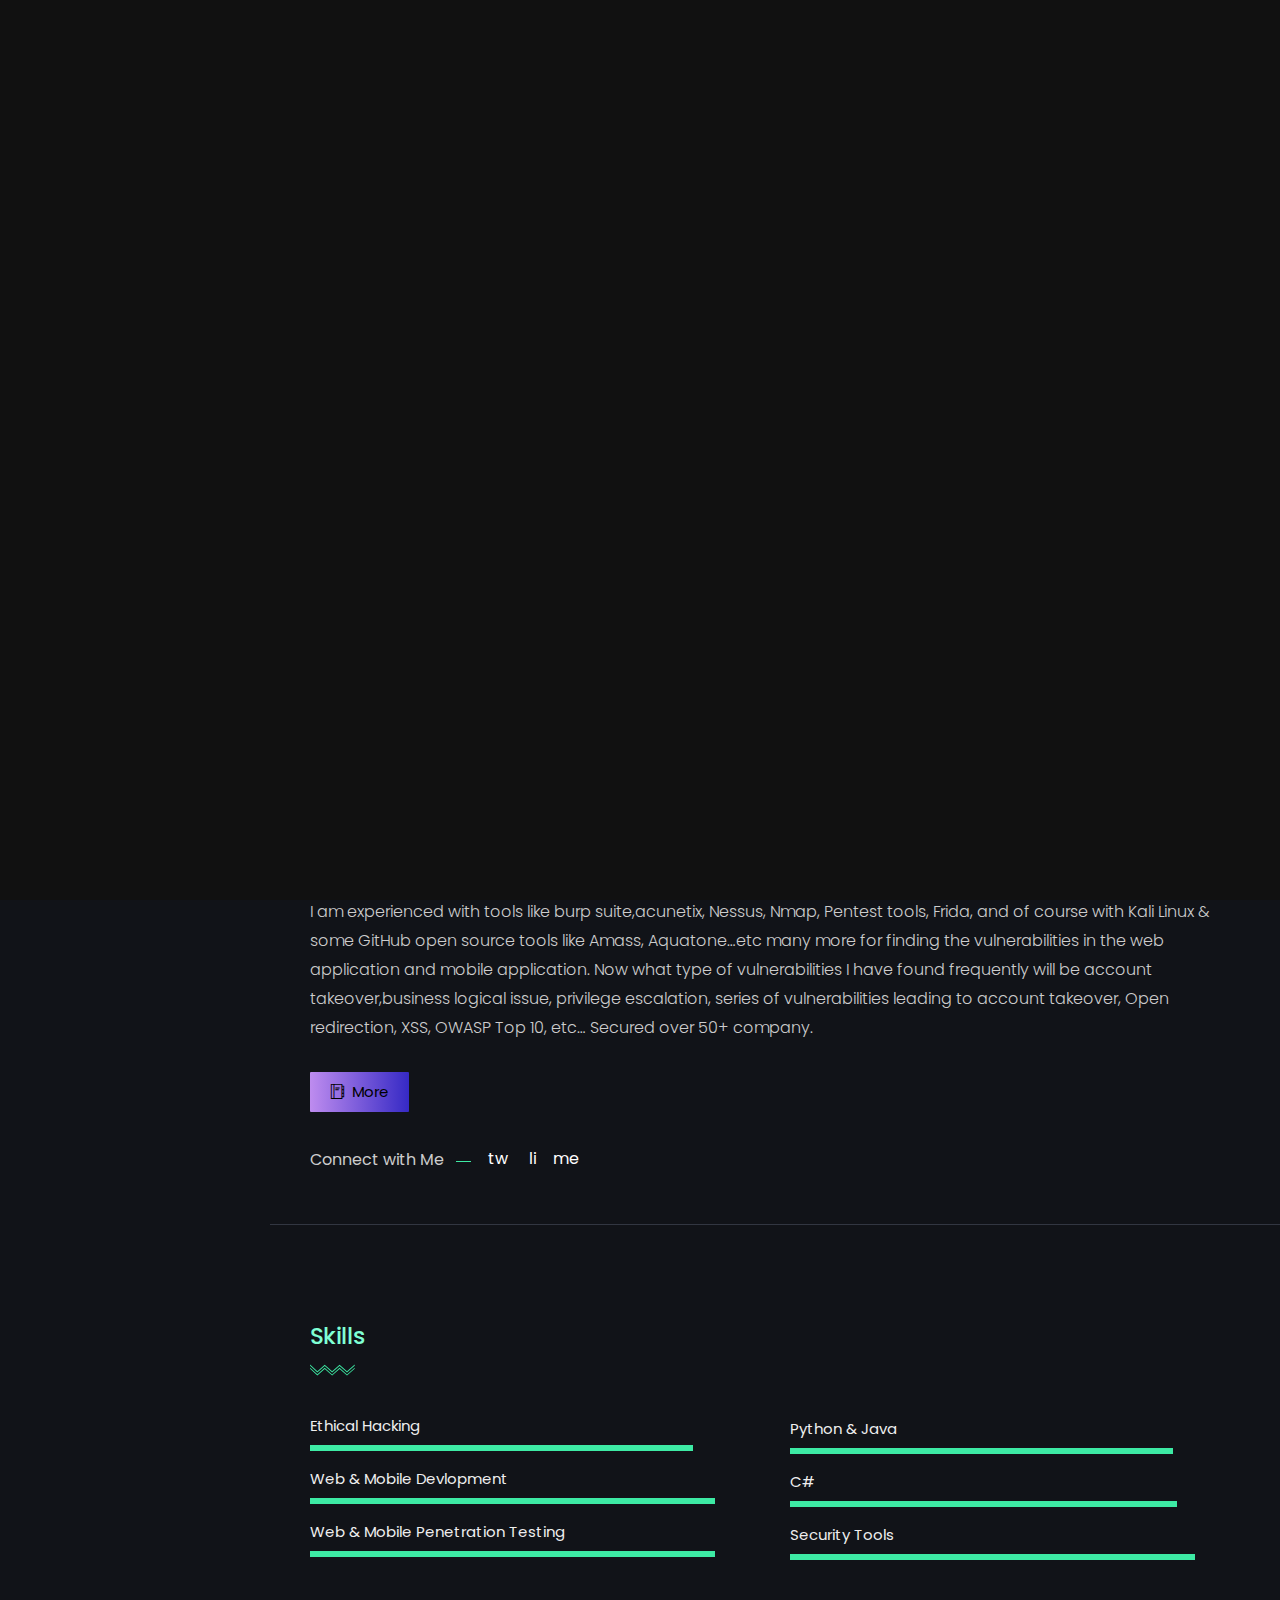
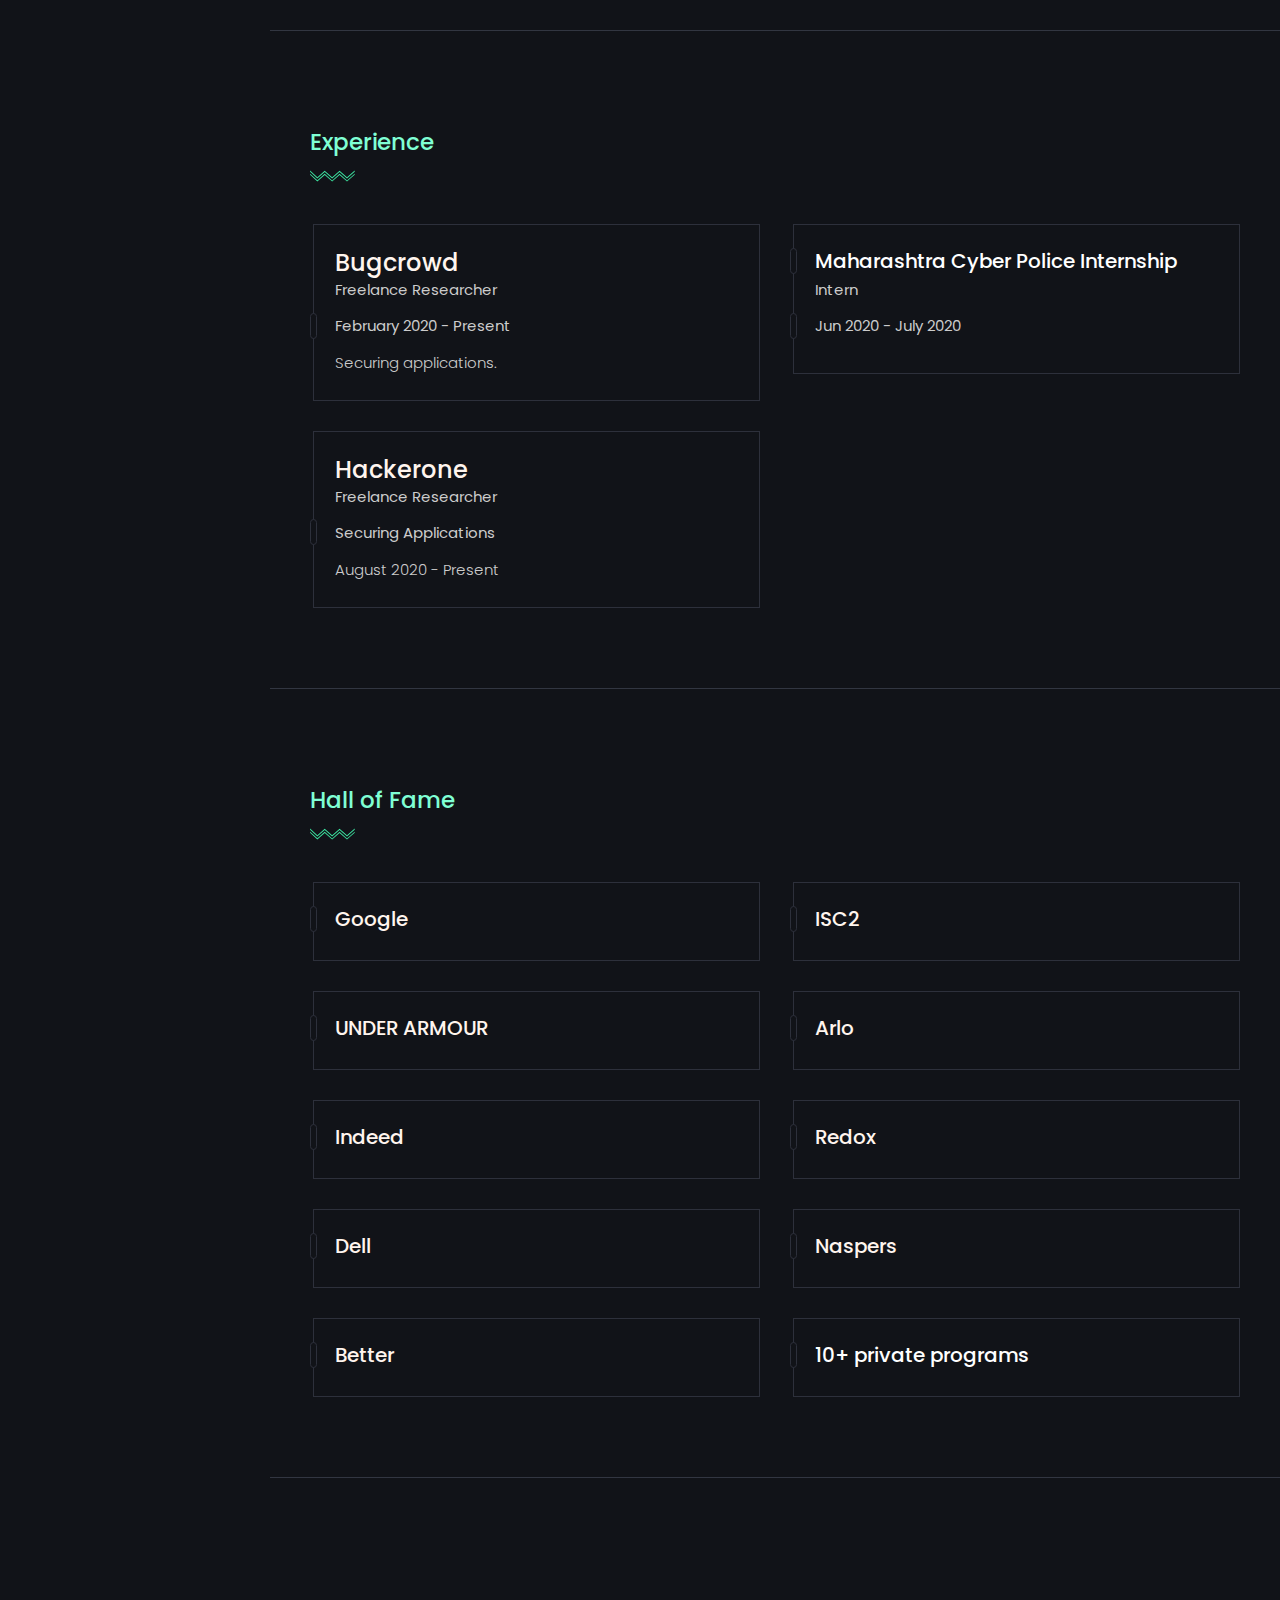
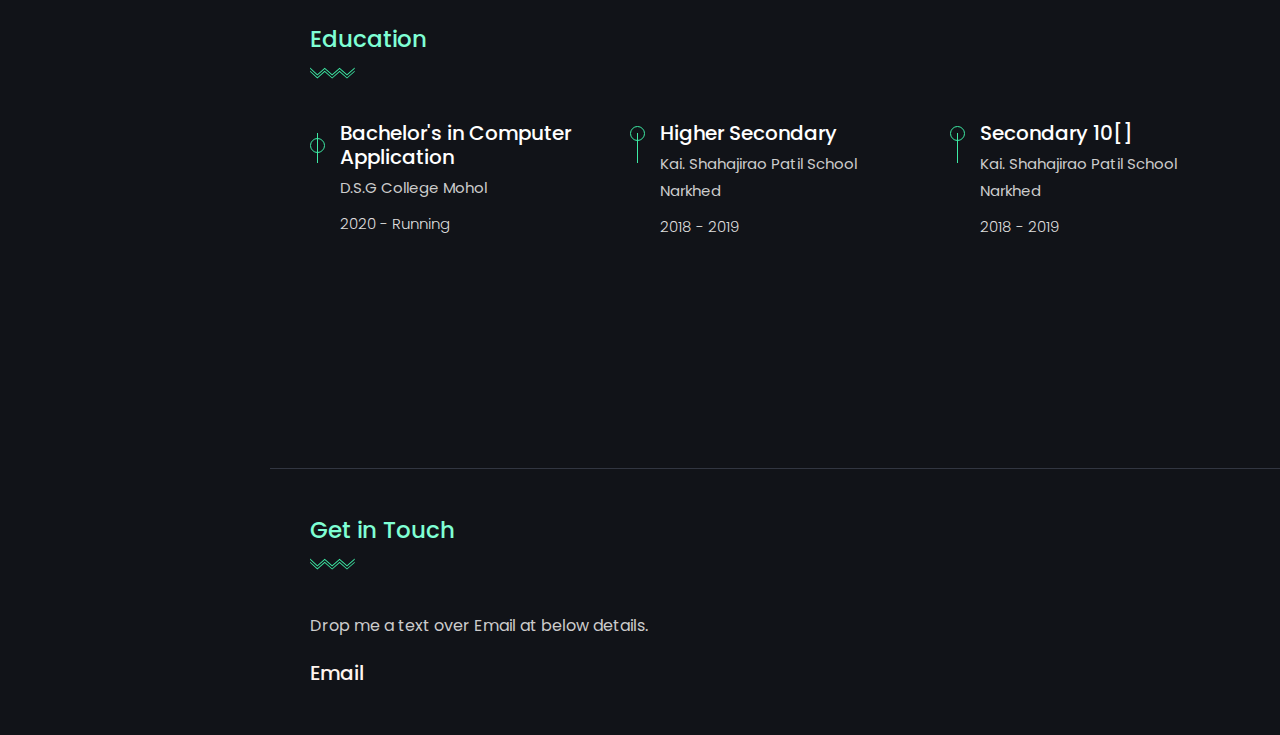
==== index.html @ 58519dff "Update index.html" ====
<!DOCTYPE html>
<html lang="en">
<!-- 
Coded with <3 by

░R░A░N░J░I░T░░K░O░░L░H░A░L░
-->

<meta http-equiv="content-type" content="text/html;charset=utf-8" />

<head>
    <meta charset="utf-8">
    <meta name="description" content="I am Ranjit Kolhal and I am a Cyber Security Student and a Hacker with an Ethical mindset.I m having experience in Web-app security, Mobile...">
    <meta name="keywords" content="Ranjit kolhal, kolhal ranjit, ranjitkolhal, ranjit hacker, hacker ranjit, solapur Hacker, Bug Bounty Hunter, bugcrowd ranjit kolhal, google ranjit kolhal, maharashtra hacker">
    <meta name="author" content="Ranjit Kolhal">
    <meta http-equiv="x-ua-compatible" content="ie=edge">
    <!-- <meta name="viewport" content="width=device-width, initial-scale=1"> -->
    <!-- Google Tag Manager -->
    <script>(function(w,d,s,l,i){w[l]=w[l]||[];w[l].push({'gtm.start':
    new Date().getTime(),event:'gtm.js'});var f=d.getElementsByTagName(s)[0],
    j=d.createElement(s),dl=l!='dataLayer'?'&l='+l:'';j.async=true;j.src=
    'https://www.googletagmanager.com/gtm.js?id='+i+dl;f.parentNode.insertBefore(j,f);
    })(window,document,'script','dataLayer','GTM-TP3PR9Q');</script>
    <!-- End Google Tag Manager -->
    <!-- Title -->
    <title>Ranjit Kolhal - Computer Is My World </title>
    <!-- Favicon -->
    <link href="img/sitelogo.png" type="image/png" rel="icon">

    <!-- All CSS -->
    <link href="css/plugins.css" rel="stylesheet" type="text/css">
    <link href="css/main.css" rel="stylesheet" type="text/css">
    <link href="css/responsive.css" rel="stylesheet" type="text/css">
</head>

<body id="body" data-spy="scroll" data-target="#menu-list">
<!-- Google Tag Manager (noscript) -->
<noscript><iframe src="https://www.googletagmanager.com/ns.html?id=GTM-TP3PR9Q"
height="0" width="0" style="display:none;visibility:hidden"></iframe></noscript>
<!-- End Google Tag Manager (noscript) -->
    <!--  start page loader  -->
    <div id="preloader">
        <div class="scroll-static"></div>
    </div>
    <!--  end page loader  -->

    <!-- begin of main-wrapper -->
    <div class="main-wrapper">
        <!-- begin of navbar -->
        <div class="nav-bar">
            <!-- begin of scroll-indicator -->
            <div class="scroll-indicator"></div>
            <nav>
                <ul id="menu-list">
                    <li class="nav-item">
                        <a class="active nav-link" href="#body" data-text="Home">
                            <span>: )</span>Home
                        </a>
                    </li>
                    <li class="nav-item">
                        <a class="nav-link" href="#about" data-text="About">
                            <span>: )</span>About
                        </a>
                    </li>
                    <li class="nav-item">
                        <a class="nav-link" href="#skills" data-text="Skills">
                            <span>: )</span>Skill
                        </a>
                    </li>
                    <li class="nav-item">
                        <a class="nav-link" href="#experience" data-text="Experience">
                            <span>: )</span>Experience
                        </a>
                    </li>
                    <li class="nav-item">
                        <a class="nav-link" href="#hall" data-text="Hall">
                            <span>: )</span>Hall of Fame
                        </a>
                    </li>
                    </li>
                    <li class="nav-item">
                        <a class="nav-link" href="#education" data-text="Education">
                            <span>: )</span>Education
                        </a>
                    </li>
                    <li class="nav-item">
                        <a class="nav-link" href="#contact" data-text="Contact">
                            <span>: )</span>Contact
                        </a>
                    </li>
                    <!-- Here End navigation list bar -->
                </ul> <br><br><br>

            </nav>

        </div>
        <!-- end of navbar -->
        <!-- begin of main-content -->
        <div class="main-content">
            <!-- begin of header -->
            <header>
                <div class="container-fluid">
                    <div class="row">
                        <div class="col-7">
                            <!-- logo -->
                            <div class="logo">
                                <a href="#">Ranjit Kolhal</a>
                            </div>
                        </div>
                        <div class="col-5">
                            <a href="contact.html" target="_blank" class="default-btn header-action-btn"><i class="ti-agenda"></i> contact</a>
                            <div class="default-btn menu-btn">
                                <i class="ti-menu"></i>
                                <i class="ti-close"></i>
                            </div>
                        </div>
                    </div>
                </div>
            </header>
            <!-- end of header -->

            <!-- begin of home-wrapper -->
            <div class="home-wrapper">
                <div class="container-fluid">
                    <div class="row align-items-center">
                        <div class="col-md-5 col-sm-5">
                            <div class="hero-img wow fadeIn" data-wow-delay="0.2s">
                                <div class="shape"></div>
                                <!-- My image -->
                                <img class="img-fluid" src="img/user." alt="Image">
                            </div>
                        </div>

                        <div class="col-md-7 col-sm-7">
                            <div class="hero-content">
                                <h2 class="intro-name">
                                    <span class="wow slideInLeft">Hello</span>
                                    <span class="wow slideInLeft" data-wow-delay=".2s">I'm, Ranjit Kolhal </span>
                                </h2>
                                <p>
                                    <span class="wow slideInLeft" data-wow-delay=".8s">Bug Bounty Hunter | Bugcrowd Top 500 Hackers Globally | Penetration Tester | Blogger | Maharashtra cyber Police</span>
                                </p>
                            </div>
                        </div>
                    </div>
                </div>
            </div>
            <!-- end of home-wrapper -->

            <!-- begin of about-wrapper -->
            <div id="about" class="about-wrapper">
                <div class="container-fluid">
                    <div class="row">
                        <div class="col-md-12">
                            <!-- section heading -->

                            <h3 class="wrapper-heading">About Me</h3>

                            <h4 class="about-sub-heading">Hey World, I am Ranjit Kolhal. Here a little about me :) </h4>
                            <p class="about-text">I am a Cyber Security Student and a Hacker with an Ethical mindset.<br/> I m having experience in Web-application security, Mobile app security, Vulnerability Assessment & Penetration Testing. I am experienced with tools like
                                burp suite,acunetix, Nessus, Nmap, Pentest tools, Frida, and of course with Kali Linux & some GitHub open source tools like Amass, Aquatone…etc many more for finding the vulnerabilities in the web application and mobile
                                application. Now what type of vulnerabilities I have found frequently will be account takeover,business logical issue, privilege escalation, series of vulnerabilities leading to account takeover, Open redirection, XSS,
                                OWASP Top 10, etc… Secured over 50+ company.</p>
                            <a href="#" target="_blank" class="default-btn"><i class="ti-agenda"></i> More</a>

                            <!-- social profile links -->
                            <div class="social-links">
                                <span>Connect with Me </span>
                                <ul>
                                    <li><a href="https://twitter.com/kolhalranjit" data-text="tw"><i class="ti-twitter"></i></a></li>
                                    <li><a href="https://www.linkedin.com/in/ranjit-kolhal-b3650619b/" data-text="li"><i class="ti-linkedin"></i></a></li>
                                    <li><a href="https://www.linkedin.com/in/ranjit-kolhal-b3650619b/" data-text="me"><i class="ti-mobile"></i></a></li>
                                    </li>
                                </ul>
                            </div>
                        </div>
                    </div>
                </div>
            </div>
            <!-- end of about-wrapper -->
            <!-- begin of skills-wrapper -->
            <div id="skills" class="wrapper skills-wrapper">
                <div class="container-fluid">
                    <div class="row">
                        <div class="col-md-6 margin-on-md">
                            <!-- section heading -->
                            <h3 class="wrapper-heading">Skills</h3>

                            <!-- skill item -->
                            <div class="skill-item">
                                <p>Ethical Hacking</p>
                                <div class="skill-wrap">
                                    <div class="skill-percent wow slideInLeft" data-wow-delay=".1s" style="width:85%"></div>
                                </div>
                            </div>
                            <!-- skill item -->
                            <div class="skill-item">
                                <p>Web & Mobile Devlopment</p>
                                <div class="skill-wrap">
                                    <div class="skill-percent wow slideInLeft" data-wow-delay=".2s" style="width:90%"></div>
                                </div>
                            </div>
                            <!-- skill item -->
                            <div class="skill-item">
                                <p>Web & Mobile Penetration Testing</p>
                                <div class="skill-wrap">
                                    <div class="skill-percent wow slideInLeft" data-wow-delay=".3s" style="width:90%"></div>
                                </div>
                            </div>
                        </div>
                        <div class="col-md-6">
                            <!-- section heading -->
                            <br><br><br><br>
                            <!-- skill item -->
                            <div class="skill-item">
                                <p>Python & Java</p>
                                <div class="skill-wrap">
                                    <div class="skill-percent wow slideInLeft" data-wow-delay=".4s" style="width:85%"></div>
                                </div>
                            </div>
                            <!-- skill item -->
                            <div class="skill-item">
                                <p>C#</p>
                                <div class="skill-wrap">
                                    <div class="skill-percent wow slideInLeft" data-wow-delay=".5s" style="width:86%"></div>
                                </div>
                            </div>
                            <!-- skill item -->
                            <div class="skill-item">
                                <p>Security Tools</p>
                                <div class="skill-wrap">
                                    <div class="skill-percent wow slideInLeft" data-wow-delay=".6s" style="width:90%"></div>
                                </div>
                            </div>
                            <!-- skill item -->
                            <!-- skill item -->
                        </div>
                    </div>
                </div>
            </div>
            <!-- end of skills-wrapper -->

            <!-- begin of experience-wrapper -->
            <div id="experience" class="wrapper experience-wrapper">
                <div class="container-fluid">
                    <div class="row">
                        <div class="col-md-12">
                            <!-- section heading -->
                            <h3 class="wrapper-heading">Experience</h3>
                        </div>

                        <div class="col-md-6">
                            <div class="experience-single">
                                <h4><a href="https://www.bugcrowd.com/ranjit_kolhal" target="_blank">Bugcrowd</a></h4>
                                <p class="position-name">Freelance Researcher</p>
                                <p class="mute-text">February 2020 - Present</p>
                                <p class="company-info">Securing applications.</p>
                            </div>
                        </div>


                        <div class="col-md-6">
                            <div class="experience-single">
                                <h4 class="company">Maharashtra Cyber Police Internship</h4>
                                <p class="position-name">Intern</p>
                                <p class="company-info"></p>
                                <p class="mute-text">Jun 2020 - July 2020</p>
                            </div>
                        </div>

                        <div class="col-md-6">
                            <div class="experience-single">
                                <h4><a href="https://www.Hackerone/ranjitkolhal/" target="_blank">Hackerone</a></h4>
                                <p class="position-name">Freelance Researcher</p>
                                <p class="mute-text">Securing Applications</p>
                                <p class="company-info">August 2020 - Present</p>
                            </div>
                        </div>

                    </div>
                </div>
            </div>
            <!-- end of experience-wrapper -->


            <!-- begin of hall offame-wrapper -->
            <div id="hall" class="wrapper experience-wrapper">
                <div class="container-fluid">
                    <div class="row">
                        <div class="col-md-12">
                            <!-- section heading -->
                            <h3 class="wrapper-heading">Hall of Fame</h3>
                        </div>
                        <div class="col-md-6">
                            <div class="experience-single">
                                <h4 class="company"><a href="https://bughunter.withgoogle.com/profile/a9fd8760-44ab-4ca0-beca-a0ad62b50d75" target="_blank">Google</a></h4>
                            </div>
                        </div>
                        <div class="col-md-6">
                            <div class="experience-single">
                                <h4 class="company"><a href="https://bugcrowd.com/isc2/hall-of-fame" target="_blank">ISC2</a></h4>
                            </div>
                        </div>
                        <div class="col-md-6">
                            <div class="experience-single">
                                <h4 class="company"><a href="https://bugcrowd.com/underarmour/hall-of-fame" target="_blank">UNDER ARMOUR</a></h4>
                            </div>
                        </div>
                        <div class="col-md-6">
                            <div class="experience-single">
                                <h4 class="company"><a href="https://bugcrowd.com/arlokudos/hall-of-fame" target="_blank">Arlo</a></h4>
                            </div>
                        </div>
                        <div class="col-md-6">
                            <div class="experience-single">
                                <h4 class="company"><a href="https://bugcrowd.com/indeed/hall-of-fame" target="_blank">Indeed</a></h4>
                            </div>
                        </div>
                        <div class="col-md-6">
                            <div class="experience-single">
                                <h4 class="company"><a href="https://bugcrowd.com/redox/hall-of-fame" target="_blank">Redox</a></h4>
                            </div>
                        </div>
                        <div class="col-md-6">
                            <div class="experience-single">
                                <h4 class="company"><a href="https://bugcrowd.com/dell/hall-of-fame" target="_blank">Dell</a></h4>
                            </div>
                        </div>
                        <div class="col-md-6">
                            <div class="experience-single">
                                <h4 class="company"><a href="https://bugcrowd.com/naspers/hall-of-fame" target="_blank">Naspers</a></h4>
                            </div>
                        </div>
                        <div class="col-md-6">
                            <div class="experience-single">
                                <h4 class="company"><a href="https://bugcrowd.com/better/hall-of-fame" target="_blank">Better</a></h4>
                            </div>
                        </div>
                        <div class="col-md-6">
                            <div class="experience-single">
                                <h4 class="company"><a target="_blank">10+ private programs</a></h4>
                            </div>
                        </div>

                    </div>
                </div>
            </div>

            <!-- begin of education-wrapper -->
            <div id="education" class="wrapper education-wrapper">
                <div class="container-fluid">
                    <div class="row">
                        <div class="col-md-12">
                            <!-- section heading -->
                            <h3 class="wrapper-heading">Education</h3>
                        </div>
                        <div class="col-lg-4 col-md-6 col-sm-6">
                            <div class="education-single">
                                <h4 class="course-name">Bachelor's in Computer Application</h4>
                                <p class="institute">D.S.G College Mohol</p>
                                <p class="mute-text">2020 - Running</p>
                            </div>
                        </div>
                        <div class="col-lg-4 col-md-6 col-sm-6">
                            <div class="education-single">
                                <h4 class="course-name">Higher Secondary</h4>
                                <p class="institute">Kai. Shahajirao Patil School Narkhed</p>
                                <p class="mute-text">2018 - 2019</p>
                            </div>
                        </div>

                        <div class="col-lg-4 col-md-6 col-sm-6">
                            <div class="education-single">
                                <h4 class="course-name">Secondary 10[]</h4>
                                <p class="institute">Kai. Shahajirao Patil School Narkhed</p>
                                <p class="mute-text">2018 - 2019</p>
                            </div>
                        </div>
                    </div>
                </div>
            </div>
            <!-- end of education-wrapper -->
            <!-- begin of contact-wrapper -->
            <div id="contact" class="wrapper contact-wrapper">
                <div class="container-fluid">
                    <div class="row">
                        <div class="col-md-12">
                            <!-- section heading -->
                            <h3 class="wrapper-heading">Get in Touch</h3>
                            <p>Drop me a text over Email at below details.</p>
                        </div>
                        <div class="col-lg-12 col-md-12">
                            <div class="contact-info">
                                <h5 class="cont"><a href="mailto:rkhackle@gmail.com" target="_blank">Email</a></h5>
                                <!-- <p><span class="">rkhackle@gmail.com</span></p> -->
                            </div>
                        </div>
                    </div>
                </div>
            </div>
        </div>

        <!-- begin of contact-wrapper -->
        <div>
            <footer class="wrapper footer-wrapper">
                <div class="container-fluid">
                    <div class="col-md-12 text-center">
                        <div class="footer-social">
                            <a href="https://twitter.com/kolhalranjit" target="_blank">Twitter</a>
                            <a href="https://www.linkedin.com/in/ranjit-kolhal-b3650619b/" target="_blank">Linkedin</a>
                            <a href="https://medium.com/@ranjitkolhal" target="_blank">Medium</a>
                        </div>
                        <p class="footer-copyright">© Copyright 2020 - Ranjit Kolhal</p>
                    </div>
                </div>
            </footer>
        </div>
        <!-- end of contact-wrapper -->
        <!-- scroll-to top -->
        <a class="default-btn scroll-to-top" href="#body"><span class="ti-angle-up "></span></a>
    </div>
    <!-- end of main-content -->
    </div>
    <!-- end of main-wrapper -->

    <!-- All JS -->
    <script src="js/jquery-3.3.1.min.js"></script>
    <script src="js/plugins.js"></script>
    <script src="js/main.js"></script>

</body>


</html>
---- css/main.css ----
/* ==========================================================================
    google fonts
========================================================================== */

@import url('https://fonts.googleapis.com/css?family=Poppins:100,200,300,400,500,600,700,800,900|Poppins:400,700');

/* ==========================================================================
    default css
========================================================================== */

h1 {
    font-family: 'Poppins', sans-serif;
    overflow-x: hidden;
    position: relative;
}

h2 {
    font-family: 'Poppins', sans-serif;
    overflow-x: hidden;
    position: relative;
}

h3,
h4,
h5,
h6,
p {
    margin: 0;
    padding: 0;
}

body,
html {
    height: 100%;
}

body {
    font-family: 'Poppins', sans-serif;
    height: 3000px;
    /* Used to enable scrolling */
    /* background: linear-gradient(90deg, #BE8CEF 0%, rgba(61, 46, 232, 0.83) 100%); */
    background-color: #111318;
    /* background-color: #abe9cd; */
    /* background-image: linear-gradient(315deg,  0%, #3eadcf 74%); */
    color: #fff;
    overflow-x: hidden;
    position: relative;
}

body.noscroll {
    overflow: hidden;
    padding-right: 17px;
}

::-moz-selection {
    background: #fff;
    color: #1d1d1d;
    text-shadow: none;
}

::selection {
    background: #fff;
    color: #1d1d1d;
    text-shadow: none;
}

a {
    display: inline-block;
    color: seashell;
    transition: .25s;
    -webkit-transition: .25s;
    -moz-transition: .25s;
    -ms-transition: .25s;
    -o-transition: .25s;
}

a:hover,
a:active {
    text-decoration: none;
    outline: 0;
}

ul {
    list-style: none;
    padding: 0;
    margin: 0;
}

.default-btn {
    font-size: 15px;
    height: 40px;
    line-height: 40px;
    padding: 0 20px;
    /* background-color: #3deaa4; */
    background: linear-gradient(90deg, #BE8CEF 0%, rgba(61, 46, 232, 0.83) 100%);
    color: #000;
    position: relative;
    z-index: 1;
    border: 0;
    outline: 0;
    cursor: pointer;
    overflow: hidden;
    border-radius: 1px;
    -webkit-border-radius: 1px;
    -moz-border-radius: 1px;
    -ms-border-radius: 1px;
    -o-border-radius: 1px;
    transition: .3s;
    -webkit-transition: .3s;
    -moz-transition: .3s;
    -ms-transition: .3s;
    -o-transition: .3s;
}

.default-btn:hover {
    color: #fff;
}

.default-btn::before,
.default-btn::after {
    position: absolute;
    content: "";
    height: 100%;
    width: 100%;
    background: #000;
    opacity: .6;
    left: 0;
    top: 40px;
    z-index: -2;
    transition: all .3s cubic-bezier(0.9, 0, 0.2, 1), -webkit-transform .3s cubic-bezier(0.9, 0, 0.2, 1);
    -webkit-transition: all .3s cubic-bezier(0.9, 0, 0.2, 1), -webkit-transform .3s cubic-bezier(0.9, 0, 0.2, 1);
    -moz-transition: all .3s cubic-bezier(0.9, 0, 0.2, 1), -webkit-transform .3s cubic-bezier(0.9, 0, 0.2, 1);
    -ms-transition: all .3s cubic-bezier(0.9, 0, 0.2, 1), -webkit-transform .3s cubic-bezier(0.9, 0, 0.2, 1);
    -o-transition: all .3s cubic-bezier(0.9, 0, 0.2, 1), -webkit-transform .3s cubic-bezier(0.9, 0, 0.2, 1);
    border-top-left-radius: 50%;
    border-top-right-radius: 50%;
}

.default-btn::before {
    background: #000;
    opacity: 1;
    top: 50px;
    z-index: -1;
}

.default-btn:hover::before,
.default-btn:hover::after {
    top: 0;
    border-radius: 0;
}

.default-btn:hover::before {
    transition-delay: .2s;
}

.default-btn i {
    font-size: 15px;
    position: relative;
    top: 1px;
    margin-right: 3px;
}

.wrapper {
    padding: 50px 0;
    border-top: 1px solid #323641;
}

.wrapper-heading {
    display: inline-block;
    font-size: 23px;
    margin-bottom: 70px;
    color: aquamarine;
    /* color: #3deaa4; */
    line-height: 1;
    /* padding-top: 100px; */
    position: relative;
}

.wrapper-heading::after {
    position: absolute;
    content: url(../img/zigzag.svg);
    top: 35px;
    left: 0;
    transform: rotateX(180deg);
    -webkit-transform: rotateX(180deg);
    -moz-transform: rotateX(180deg);
    -ms-transform: rotateX(180deg);
    -o-transform: rotateX(180deg);
}

p {
    line-height: 1.8;
    color: #ccc;
}


/* -- start preloader style */

#preloader {
    width: 100%;
    height: 100vh;
    overflow: hidden;
    position: fixed;
    z-index: 99999999;
    display: flex
}

#preloader::before,
#preloader::after {
    position: absolute;
    content: "";
    width: 100%;
    height: 50%;
    background: #111;
    top: 0;
    left: 0;
    transition: .4s;
    -webkit-transition: .4s;
    -moz-transition: .4s;
    -ms-transition: .4s;
    -o-transition: .4s
}

#preloader::after {
    top: auto;
    bottom: 0
}

#preloader.loaded::before,
#preloader.loaded::after {
    height: 0%
}

.scroll-static {
    position: relative;
    width: 50%;
    height: 1px;
    overflow: hidden;
    margin: auto;
    transition: all .8s;
    -webkit-transition: all .8s;
    -moz-transition: all .8s;
    -ms-transition: all .8s;
    -o-transition: all .8s;
    z-index: 555
}

.scroll-static::before {
    position: absolute;
    content: "";
    width: 0;
    height: 100%;
    left: 50%;
    background: #666;
    animation: showLine 700ms ease-in-out 0s forwards;
    -o-animation: showLine 700ms ease-in-out 0s forwards;
    -webkit-animation: showLine 700ms ease-in-out 0s forwards;
    transform: translateX(-50%);
    -webkit-transform: translateX(-50%);
    -moz-transform: translateX(-50%);
    -ms-transform: translateX(-50%);
    -o-transform: translateX(-50%)
}

@keyframes showLine {
    0% {
        width: 0;
        opacity: 0
    }
    100% {
        width: 100%;
        opacity: 1
    }
}

@-o-keyframes showLine {
    0% {
        width: 0;
        opacity: 0
    }
    100% {
        width: 100%;
        opacity: 1
    }
}

@-webkit-keyframes showLine {
    0% {
        width: 0;
        opacity: 0
    }
    100% {
        width: 100%;
        opacity: 1
    }
}

.scroll-static::after {
    position: absolute;
    content: "";
    width: 100%;
    height: 100%;
    left: -100px;
    top: 0;
    animation: scroll-static 2s cubic-bezier(.86, 0, .07, 1) infinite;
    -o-animation: scroll-static 2s cubic-bezier(.86, 0, .07, 1) infinite;
    -webkit-animation: scroll-static 2s cubic-bezier(.86, 0, .07, 1) infinite;
    animation-delay: 1200ms
}

@keyframes scroll-static {
    0% {
        left: -100%;
        background: #fff
    }
    100% {
        left: 100%;
        background: #fff
    }
}

@-o-keyframes scroll-static {
    0% {
        left: -100%;
        background: #fff
    }
    100% {
        left: 100%;
        background: #fff
    }
}

@-webkit-keyframes scroll-static {
    0% {
        left: -100%;
        background: #fff
    }
    100% {
        left: 100%;
        background: #fff
    }
}

.scroll-static.loaded {
    width: 100%;
    opacity: 0
}

.scroll-static.loaded::after {
    opacity: 0
}

.work-loader {
    color: #fff;
    font-size: 8px;
    margin: auto;
    width: 1em;
    height: 1em;
    border-radius: 50%;
    position: relative;
    text-indent: -9999em;
    -webkit-animation: load4 1.3s infinite linear;
    animation: load4 1.3s infinite linear;
    -webkit-transform: translateZ(0);
    -ms-transform: translateZ(0);
    transform: translateZ(0)
}

@-webkit-keyframes load4 {
    0%,
    100% {
        box-shadow: 0 -3em 0 .2em, 2em -2em 0 0em, 3em 0 0 -1em, 2em 2em 0 -1em, 0 3em 0 -1em, -2em 2em 0 -1em, -3em 0 0 -1em, -2em -2em 0 0
    }
    12.5% {
        box-shadow: 0 -3em 0 0, 2em -2em 0 .2em, 3em 0 0 0, 2em 2em 0 -1em, 0 3em 0 -1em, -2em 2em 0 -1em, -3em 0 0 -1em, -2em -2em 0 -1em
    }
    25% {
        box-shadow: 0 -3em 0 -.5em, 2em -2em 0 0, 3em 0 0 .2em, 2em 2em 0 0, 0 3em 0 -1em, -2em 2em 0 -1em, -3em 0 0 -1em, -2em -2em 0 -1em
    }
    37.5% {
        box-shadow: 0 -3em 0 -1em, 2em -2em 0 -1em, 3em 0em 0 0, 2em 2em 0 .2em, 0 3em 0 0em, -2em 2em 0 -1em, -3em 0em 0 -1em, -2em -2em 0 -1em
    }
    50% {
        box-shadow: 0 -3em 0 -1em, 2em -2em 0 -1em, 3em 0 0 -1em, 2em 2em 0 0em, 0 3em 0 .2em, -2em 2em 0 0, -3em 0em 0 -1em, -2em -2em 0 -1em
    }
    62.5% {
        box-shadow: 0 -3em 0 -1em, 2em -2em 0 -1em, 3em 0 0 -1em, 2em 2em 0 -1em, 0 3em 0 0, -2em 2em 0 .2em, -3em 0 0 0, -2em -2em 0 -1em
    }
    75% {
        box-shadow: 0em -3em 0 -1em, 2em -2em 0 -1em, 3em 0em 0 -1em, 2em 2em 0 -1em, 0 3em 0 -1em, -2em 2em 0 0, -3em 0em 0 .2em, -2em -2em 0 0
    }
    87.5% {
        box-shadow: 0em -3em 0 0, 2em -2em 0 -1em, 3em 0 0 -1em, 2em 2em 0 -1em, 0 3em 0 -1em, -2em 2em 0 0, -3em 0em 0 0, -2em -2em 0 .2em
    }
}

@keyframes load4 {
    0%,
    100% {
        box-shadow: 0 -3em 0 .2em, 2em -2em 0 0em, 3em 0 0 -1em, 2em 2em 0 -1em, 0 3em 0 -1em, -2em 2em 0 -1em, -3em 0 0 -1em, -2em -2em 0 0
    }
    12.5% {
        box-shadow: 0 -3em 0 0, 2em -2em 0 .2em, 3em 0 0 0, 2em 2em 0 -1em, 0 3em 0 -1em, -2em 2em 0 -1em, -3em 0 0 -1em, -2em -2em 0 -1em
    }
    25% {
        box-shadow: 0 -3em 0 -.5em, 2em -2em 0 0, 3em 0 0 .2em, 2em 2em 0 0, 0 3em 0 -1em, -2em 2em 0 -1em, -3em 0 0 -1em, -2em -2em 0 -1em
    }
    37.5% {
        box-shadow: 0 -3em 0 -1em, 2em -2em 0 -1em, 3em 0em 0 0, 2em 2em 0 .2em, 0 3em 0 0em, -2em 2em 0 -1em, -3em 0em 0 -1em, -2em -2em 0 -1em
    }
    50% {
        box-shadow: 0 -3em 0 -1em, 2em -2em 0 -1em, 3em 0 0 -1em, 2em 2em 0 0em, 0 3em 0 .2em, -2em 2em 0 0, -3em 0em 0 -1em, -2em -2em 0 -1em
    }
    62.5% {
        box-shadow: 0 -3em 0 -1em, 2em -2em 0 -1em, 3em 0 0 -1em, 2em 2em 0 -1em, 0 3em 0 0, -2em 2em 0 .2em, -3em 0 0 0, -2em -2em 0 -1em
    }
    75% {
        box-shadow: 0em -3em 0 -1em, 2em -2em 0 -1em, 3em 0em 0 -1em, 2em 2em 0 -1em, 0 3em 0 -1em, -2em 2em 0 0, -3em 0em 0 .2em, -2em -2em 0 0
    }
    87.5% {
        box-shadow: 0em -3em 0 0, 2em -2em 0 -1em, 3em 0 0 -1em, 2em 2em 0 -1em, 0 3em 0 -1em, -2em 2em 0 0, -3em 0em 0 0, -2em -2em 0 .2em
    }
}


/* end preloader style */


/* start main-wrapper */

.main-wrapper {
    padding-bottom: 100px;
}

.main-content .container-fluid {
    padding-left: 40px;
    padding-right: 40px;
}

.main-content {
    width: calc(100% - 270px);
    max-width: 100%;
    float: right;
    position: relative;
    transition: all .3s cubic-bezier(0.9, 0, 0.2, 1), -webkit-transform .3s cubic-bezier(0.9, 0, 0.2, 1);
    -webkit-transition: all .3s cubic-bezier(0.9, 0, 0.2, 1), -webkit-transform .3s cubic-bezier(0.9, 0, 0.2, 1);
    -moz-transition: all .3s cubic-bezier(0.9, 0, 0.2, 1), -webkit-transform .3s cubic-bezier(0.9, 0, 0.2, 1);
    -ms-transition: all .3s cubic-bezier(0.9, 0, 0.2, 1), -webkit-transform .3s cubic-bezier(0.9, 0, 0.2, 1);
    -o-transition: all .3s cubic-bezier(0.9, 0, 0.2, 1), -webkit-transform .3s cubic-bezier(0.9, 0, 0.2, 1);
}


/* start nav-menu */

.nav-bar {
    height: 100vh;
    position: fixed;
    top: 0;
    left: 0;
    width: 270px;
    background: #000;
    z-index: 1000;
    padding-left: 40px;
    padding-right: 15px;
    overflow-y: auto;
    transition: all .3s;
    -webkit-transition: all .3s;
    -moz-transition: all .3s;
    -ms-transition: all .3s;
    -o-transition: all .3s;
}

.scroll-indicator {
    position: absolute;
    height: 0%;
    width: 2px;
    background: linear-gradient(20deg, #BE8CEF 0%, rgba(61, 46, 232, 0.83) 100%);
    top: 0;
    right: 0;
}

.nav-footer {
    position: absolute;
    left: 40px;
    bottom: 30px;
}

.nav-footer .nav-copyright {
    line-height: 1.6;
    color: #ccc;
    font-size: 15px;
}

.nav-bar nav {
    position: relative;
    padding: 30px 0;
}

nav ul li {
    margin-bottom: 5px;
}

nav ul li a {
    text-transform: capitalize;
    color: #777;
    position: relative;
    font-size: 17px;
    -webkit-user-select: none;
    -moz-user-select: none;
    -ms-user-select: none;
    user-select: none;
}

nav ul li a.nav-link {
    padding-top: 6px;
    padding-bottom: 6px;
    padding-left: 0;
    padding-right: 0;
    display: inline-block;
}

nav ul li a:hover {
    color: #777;
}

nav ul li a.active,
nav ul li a.active:hover {
    color: #61fdb0;
}

nav ul li a.active {
    pointer-events: none;
    cursor: default;
    padding-right: 4px;
}

nav ul li a span {
    position: absolute;
    right: 0;
    top: 52%;
    transition: .3s;
    -webkit-transition: .3s;
    -moz-transition: .3s;
    -ms-transition: .3s;
    -o-transition: .3s;
    opacity: 0;
    line-height: 0;
    font-size: 16px;
}

nav ul li a.active span {
    opacity: 1;
    right: -22px;
    transition-delay: .2s;
    -webkit-transition-delay: .2s;
    -moz-transition-delay: .2s;
    -ms-transition-delay: .2s;
    -o-transition-delay: .2s;
}

nav ul li a::after {
    position: absolute;
    content: "";
    left: -40px;
    top: calc(50% - 10px);
    background-color: #0d451f;
    height: 20px;
    width: 0;
    z-index: -1;
    transition: .3s;
    -webkit-transition: .3s;
    -moz-transition: .3s;
    -ms-transition: .3s;
    -o-transition: .3s;
}

nav ul li a.active::after {
    width: calc(50% + 40px);
}

nav ul li a::before {
    position: absolute;
    content: attr(data-text);
    left: 0;
    top: 6px;
    transition: all .5s cubic-bezier(0.9, 0, 0.2, 1), -webkit-transform 0.5s cubic-bezier(0.9, 0, 0.2, 1);
    -webkit-transition: all .5s cubic-bezier(0.9, 0, 0.2, 1), -webkit-transform 0.5s cubic-bezier(0.9, 0, 0.2, 1);
    -moz-transition: all .5s cubic-bezier(0.9, 0, 0.2, 1), -webkit-transform 0.5s cubic-bezier(0.9, 0, 0.2, 1);
    -ms-transition: all .5s cubic-bezier(0.9, 0, 0.2, 1), -webkit-transform 0.5s cubic-bezier(0.9, 0, 0.2, 1);
    -o-transition: all .5s cubic-bezier(0.9, 0, 0.2, 1), -webkit-transform 0.5s cubic-bezier(0.9, 0, 0.2, 1);
    width: 0;
    overflow: hidden;
    color: #fff;
}

nav ul li a:hover::before {
    width: 100%;
}

nav ul li a.active::before {
    width: 0;
}


/* start header style */

header {
    background: #111318;
    /* background: linear-gradient(90deg, #BE8CEF 0%, rgba(61, 46, 232, 0.83) 100%); */
    padding: 30px 0;
    position: absolute;
    top: 0;
    z-index: 999;
    width: 100%;
}

header.fixed {
    max-width: calc(100% - 270px);
    position: fixed;
    background: #000;
    padding: 15px 0;
    top: -70px;
    margin-top: 70px;
    transition: margin 0.3s ease 0s, transform 0.3s ease 0s;
    -webkit-transition: margin 0.3s ease 0s, transform 0.3s ease 0s;
    -moz-transition: margin 0.3s ease 0s, transform 0.3s ease 0s;
    -ms-transition: margin 0.3s ease 0s, transform 0.3s ease 0s;
    -o-transition: margin 0.3s ease 0s, transform 0.3s ease 0s;
}

body.noscroll header.fixed {
    max-width: calc(100% - 287px);
}

.logo img {
    height: 40px;
}

.logo a {
    font-size: 20px;
    text-transform: capitalize;
    color: #fff;
    line-height: 40px;
}

.logo a:hover {
    opacity: .7;
}

.default-btn.header-action-btn {
    float: right;
}

.menu-btn {
    position: absolute;
    height: 40px;
    width: 40px;
    line-height: 40px;
    background: #3deaa4;
    color: #000;
    right: 15px;
    cursor: pointer;
    padding: 0;
    text-align: center;
    transition: .3s;
    -webkit-transition: .3s;
    -moz-transition: .3s;
    -ms-transition: .3s;
    -o-transition: .3s;
    display: none;
}

.default-btn.menu-btn.close-menu i.ti-menu {
    display: none;
}

.menu-btn:hover {
    color: #fff;
}

.default-btn.menu-btn i {
    font-size: 17px;
    top: 2px;
    margin-left: 3px;
}


/* start home wrapper */

.home-wrapper {
    padding-top: 100px;
    margin-top: 100px;
    padding-bottom: 50px;
    border-top: 1px solid #22252d;
}

.hero-content {
    padding-left: 30px;
    font-family: 'Poppins', sans-serif;
}

.home-wrapper .hero-img {
    position: relative;
    padding: 0 15px;
}


/* Here is image border */

.home-wrapper .hero-img::before,
.home-wrapper .hero-img::after {
    position: absolute;
    background: linear-gradient(90deg, #BE8CEF 0%, rgba(61, 46, 232, 0.83) 100%);
    content: "";
    height: 100%;
    width: 50%;
    /* background-color: #3deaa4; */
    right: 0;
    top: -15px;
    z-index: -2;
}

.home-wrapper .hero-img::before {
    top: auto;
    bottom: -15px;
    right: auto;
    left: 0;
}

.home-wrapper .hero-img .shape {
    position: absolute;
    z-index: -1;
    left: 0;
    /* top: 0; */
    bottom: 0;
    height: 100%;
    width: 100%;
}


/* here is image border */

.home-wrapper .hero-img .shape::before {
    content: "\e687";
    font-size: 48vw;
    color: #111318;
    line-height: 1;
    font-weight: normal;
    font-family: 'Poppins';
    z-index: -1;
    position: absolute;
    top: 40%;
    left: 50%;
    transform: translate(-50%, -50%);
    -webkit-transform: translate(-50%, -50%);
    -moz-transform: translate(-50%, -50%);
    -ms-transform: translate(-50%, -50%);
    -o-transform: translate(-50%, -50%);
}

.hero-content .intro-name {
    font-size: 60px;
    font-family: 'Poppins', serif;
    font-weight: 700;
    margin-bottom: 20px;
    line-height: 1.3;
    overflow: hidden;
    padding-left: 2px;
}

.hero-content .intro-name span {
    display: block;
}

.hero-content p {
    overflow: hidden;
}

.hero-content p span {
    display: block;
    font-size: 18px;
    position: relative;
    padding-left: 45px;
}

.hero-content p span::after {
    position: absolute;
    content: "";
    height: 2px;
    width: 30px;
    left: 0;
    top: 15px;
    background: #3deaa4;
}


/* start about wrapper */

.about-wrapper {
    padding-top: 100px;
    padding-bottom: 50px;
    border-top: 1px solid #22252d;
}

.about-sub-heading {
    font-size: 18px;
    margin-top: -6px;
    line-height: 1.7;
}

.about-text {
    margin-top: 20px;
    margin-bottom: 30px;
    font-weight: 300;
}

.social-links span {
    display: inline-block;
    margin-right: 35px;
    color: #ccc;
    position: relative;
}

.social-links span::after {
    position: absolute;
    content: "";
    height: 1px;
    width: 15px;
    background-color: #3deaa4;
    right: -27px;
    top: 13px;
}

.social-links ul,
.social-links li {
    display: inline-block;
}

.social-links li a {
    color: #fff;
    display: block;
    height: 30px;
    width: 30px;
    line-height: 32px;
    text-align: center;
    position: relative;
}

.social-links li a::after {
    position: absolute;
    content: attr(data-text);
    left: 50%;
    line-height: 30px;
    transform: translateX(-50%);
    -webkit-transform: translateX(-50%);
    -moz-transform: translateX(-50%);
    -ms-transform: translateX(-50%);
    -o-transform: translateX(-50%);
    transition: .3s;
    -webkit-transition: .3s;
    -moz-transition: .3s;
    -ms-transition: .3s;
    -o-transition: .3s;
}

.social-links li a:hover::after {
    opacity: 0;
    visibility: hidden;
    transform: translateX(-50%) scale(2);
    -webkit-transform: translateX(-50%) scale(2);
    -moz-transform: translateX(-50%) scale(2);
    -ms-transform: translateX(-50%) scale(2);
    -o-transform: translateX(-50%) scale(2);
}

.social-links li a i {
    display: inline-block;
    transform: scale(0);
    -webkit-transform: scale(0);
    -moz-transform: scale(0);
    -ms-transform: scale(0);
    -o-transform: scale(0);
    transition: .3s;
    -webkit-transition: .3s;
    -moz-transition: .3s;
    -ms-transition: .3s;
    -o-transition: .3s;
    position: relative;
    top: 2px;
}

.social-links li a:hover i {
    transform: scale(1);
    -webkit-transform: scale(1);
    -moz-transform: scale(1);
    -ms-transform: scale(1);
    -o-transform: scale(1);
}

.about-wrapper .social-links {
    margin-top: 25px;
}


/* start service wrapper */

.service-wrapper {
    padding-bottom: 50px;
}

.service-item {
    margin-bottom: 30px;
    position: relative;
    overflow: hidden;
}

.service-item::before,
.service-item::after {
    position: absolute;
    content: "";
    height: 1px;
    width: 0;
    background-color: #3deaa4;
    right: 0;
    top: 0;
    z-index: -1;
    transition: .3s;
    -webkit-transition: .3s;
    -moz-transition: .3s;
    -ms-transition: .3s;
    -o-transition: .3s;
}

.service-item::before {
    height: 0;
    width: 1px;
}

.service-item:hover::before {
    height: 40px;
}

.service-item:hover::after {
    width: 40px;
}

.service-item span {
    font-size: 30px;
    display: inline-block;
    margin-bottom: 30px;
    color: #3deaa4;
}

.service-item h4 {
    font-size: 20px;
    position: relative;
}

.service-item h4::after {
    position: absolute;
    content: "";
    height: 10px;
    width: 0;
    background: #3deaa4;
    left: 0;
    bottom: 1px;
    z-index: -1;
    opacity: .4;
    transition: .3s;
    -webkit-transition: .3s;
    -moz-transition: .3s;
    -ms-transition: .3s;
    -o-transition: .3s;
}

.service-item:hover h4::after {
    width: 50px;
}

.service-item p {
    line-height: 1.75;
    margin-top: 15px;
    font-size: 15px;
    font-weight: 300;
}


/* start skill wrapper */

.skills-wrapper {
    padding-bottom: 50px;
    padding-top: 100px;
}

.skill-item {
    margin-bottom: 20px;
}

.skill-item p {
    color: #eee;
    margin-bottom: 12px;
    line-height: 1;
    font-size: 15px;
}

.skill-item .skill-wrap {
    height: 6px;
    width: 100%;
    position: relative;
    overflow: hidden;
}

.skill-item .skill-percent {
    height: 100%;
    background: #3deaa4;
}


/* start education wrapper */

.education-wrapper {
    padding-bottom: 150px;
    padding-top: 150px;
}

.education-single {
    padding-left: 30px;
    margin-bottom: 80px;
}

.education-single .course-name {
    font-size: 20px;
    position: relative;
    margin-bottom: 5px;
}


/* Here education css */

.education-single .course-name::after {
    position: absolute;
    content: "";
    height: 15px;
    width: 15px;
    background-color: transparent;
    border: 1px solid #3deaa4;
    left: -30px;
    top: calc(50% - 7px);
    border-radius: 50px;
    -webkit-border-radius: 50px;
    -moz-border-radius: 50px;
    -ms-border-radius: 50px;
    -o-border-radius: 50px;
}

.education-single .course-name::before {
    position: absolute;
    content: "";
    height: 30px;
    width: 1px;
    background-color: #3deaa4;
    left: -23px;
    top: 12px;
    transition: .3s;
    -webkit-transition: .3s;
    -moz-transition: .3s;
    -ms-transition: .3s;
    -o-transition: .3s;
}

.education-single:hover .course-name::before {
    height: 60px;
}

.education-single .institute {
    margin-bottom: 12px;
    font-size: 15px;
}

.education-single .mute-text {
    line-height: 1.5;
}

.education-single .mute-text {
    color: #ddd;
    font-weight: 300;
    margin-top: 3px;
    font-size: 15px;
}


/* start exprience wrapper */

.experience-wrapper {
    padding-top: 100px;
    padding-bottom: 50px;
}

.experience-single {
    margin-bottom: 30px;
    padding: 25px;
    position: relative;
}

.experience-single::after {
    position: absolute;
    content: "";
    height: 100%;
    width: calc(100% - 3px);
    border: 1px solid #2d303b;
    left: 3px;
    top: 0;
    z-index: -1;
    transition: .05s;
    -webkit-transition: .05s;
    -moz-transition: .05s;
    -ms-transition: .05s;
    -o-transition: .05s;
}

.experience-single:hover::after {
    border-color: #3deaa4;
}

.experience-single .company {
    margin-bottom: 5px;
    position: relative;
    font-size: 20px;
}

.experience-single .position-name {
    line-height: 1.6;
    font-size: 15px;
}

.experience-single .mute-text {
    margin: 10px 0;
    position: relative;
    font-size: 15px;
}

.experience-single .mute-text::after,
.experience-single .company::after {
    position: absolute;
    content: "";
    height: 26px;
    width: 7px;
    border: 1px solid #2d303b;
    left: -25px;
    top: calc(50% - 13px);
    border-radius: 50px;
    -webkit-border-radius: 50px;
    -moz-border-radius: 50px;
    -ms-border-radius: 50px;
    -o-border-radius: 50px;
    z-index: 2;
    box-sizing: border-box;
    background: #111318;
    transition: .05s;
    -webkit-transition: .05s;
    -moz-transition: .05s;
    -ms-transition: .05s;
    -o-transition: .05s;
}

.experience-single:hover .mute-text::after,
.experience-single:hover .company::after {
    border-color: #3deaa4;
}

.experience-single .company-info {
    font-size: 15px;
    font-weight: 300;
}


/* start work wrapper */

.filter-buttons {
    margin-bottom: 35px;
}

.filter-buttons button {
    background: none;
    color: #777;
    padding: 0;
    line-height: 1;
    border: 0;
    outline: 0;
    margin-right: 20px;
    cursor: pointer;
    transition: .3s;
    -webkit-transition: .3s;
    -moz-transition: .3s;
    -ms-transition: .3s;
    -o-transition: .3s;
    font-size: 16px;
    position: relative;
}

.filter-buttons button.active,
.filter-buttons button:hover {
    color: #fff;
}

.filter-buttons button:last-child {
    margin-right: 0;
}

.work-single-item {
    overflow: hidden;
    position: relative;
    margin-bottom: 30px;
}

.work-single-item img {
    transition: .3s;
    -webkit-transition: .3s;
    -moz-transition: .3s;
    -ms-transition: .3s;
    -o-transition: .3s;
}

.work-single-item:hover img {
    filter: brightness(.2);
    -webkit-filter: brightness(.2);
}

.work-single-item .tilt-wrap {
    transform-style: preserve-3d;
}

.work-single-item h6 {
    position: absolute;
    top: 50%;
    left: 50%;
    transform: translateX(-50%) translateY(0%);
    -webkit-transform: translateX(-50%) translateY(0%);
    -moz-transform: translateX(-50%) translateY(0%);
    -ms-transform: translateX(-50%) translateY(0%);
    -o-transform: translateX(-50%) translateY(0%);
    color: #fff;
    text-shadow: 0 0 2px #000;
    font-size: 20px;
    text-align: center;
    transition: .2s;
    -webkit-transition: .2s;
    -moz-transition: .2s;
    -ms-transition: .2s;
    -o-transition: .2s;
    opacity: 0;
}

.work-single-item:hover h6 {
    transform: translateZ(40px) translateX(-50%) translateY(-50%);
    -webkit-transform: translateZ(40px) translateX(-50%) translateY(-50%);
    -moz-transform: translateZ(40px) translateX(-50%) translateY(-50%);
    -ms-transform: translateZ(40px) translateX(-50%) translateY(-50%);
    -o-transform: translateZ(40px) translateX(-50%) translateY(-50%);
    opacity: 1;
}

.work-single-item h6::after {
    content: "\e659";
    font-family: 'Poppins';
    display: block;
    font-size: 20px;
    margin-top: 15px;
}

.mfp-arrow::before,
.mfp-arrow::after {
    margin-top: 0;
    margin-left: 0;
    border: 0;
    font-family: 'Poppins';
    color: #000;
    background: #3deaa4;
    line-height: 40px;
    width: 40px;
    height: 40px;
    top: calc(50% - 20px);
    left: calc(50% - 20px);
    opacity: 1;
    border-radius: 1px;
}

.mfp-arrow::before {
    content: "\e64a";
}

.mfp-arrow::after {
    content: "\e649";
}

.mfp-arrow-left::after {
    display: none;
}

.mfp-arrow-right::before {
    display: none;
}

.default-btn.all-work-btn {
    margin-top: 10px;
}


/* start clients wrapper */

.clients-carousel .client-img {
    border: 1px solid #1f2127;
    overflow: hidden;
    position: relative;
    cursor: pointer;
}

.clients-carousel .client-img img {
    transition: .3s;
    -webkit-transition: .3s;
    -moz-transition: .3s;
    -ms-transition: .3s;
    -o-transition: .3s;
}

.clients-carousel .client-img:hover img {
    transform: scale(.5);
    -webkit-transform: scale(.5);
    -moz-transform: scale(.5);
    -ms-transform: scale(.5);
    -o-transform: scale(.5);
    opacity: 0;
    visibility: hidden;
}

.clients-carousel .client-img::after {
    position: absolute;
    content: attr(data-text);
    top: 50%;
    left: 50%;
    font-size: 15px;
    text-transform: capitalize;
    opacity: 0;
    visibility: hidden;
    transform: translate(-50%, -50%) scale(2);
    -webkit-transform: translate(-50%, -50%) scale(2);
    -moz-transform: translate(-50%, -50%) scale(2);
    -ms-transform: translate(-50%, -50%) scale(2);
    -o-transform: translate(-50%, -50%) scale(2);
    transition: .3s;
    -webkit-transition: .3s;
    -moz-transition: .3s;
    -ms-transition: .3s;
    -o-transition: .3s;
}

.clients-carousel .client-img:hover::after {
    opacity: 1;
    visibility: visible;
    transform: translate(-50%, -50%) scale(1);
    -webkit-transform: translate(-50%, -50%) scale(1);
    -moz-transform: translate(-50%, -50%) scale(1);
    -ms-transform: translate(-50%, -50%) scale(1);
    -o-transform: translate(-50%, -50%) scale(1);
}


/* start blogs wrapper */

.blogs-wrapper {
    padding-bottom: 45px;
}

.blog-item {
    margin-bottom: 35px;
}

.blog-item a {
    color: #ddd;
}

.blog-img {
    overflow: hidden;
    position: relative;
    text-align: center;
}

.blog-img::after {
    position: absolute;
    content: "";
    height: 100%;
    width: 100%;
    top: 0;
    left: 0;
    background-color: #000;
    opacity: 0;
    transition: .3s;
    -webkit-transition: .3s;
    -moz-transition: .3s;
    -ms-transition: .3s;
    -o-transition: .3s;
}

.blog-item:hover .blog-img::after {
    opacity: .5;
}

.blog-img img {
    transition: .3s;
    -webkit-transition: .3s;
    -moz-transition: .3s;
    -ms-transition: .3s;
    -o-transition: .3s;
}

.blog-item:hover .blog-img img {
    transform: scale(1.2);
    -webkit-transform: scale(1.2);
    -moz-transform: scale(1.2);
    -ms-transform: scale(1.2);
    -o-transform: scale(1.2);
}

.blog-info {
    margin-top: 25px;
    position: relative;
    z-index: 2;
}

.tags {
    margin-bottom: 10px;
}

.tags span {
    font-size: 14px;
    display: inline-block;
    line-height: 1;
    margin-bottom: 4px;
    color: #3deaa4;
    margin-right: 7px;
}

.tags span:last-child {
    margin-right: 0;
}

.blog-title {
    font-size: 20px;
    text-shadow: 0 0 10px #000;
    line-height: 1.5;
    font-family: 'Poppins', serif;
    position: relative;
}

.blog-title span {
    text-decoration: none;
    background-image: linear-gradient(#3deaa4, #3deaa4);
    background-position: 0% 100%;
    background-repeat: no-repeat;
    background-size: 0% 2px;
    transition: background-size .5s;
    -webkit-transition: background-size .5s;
    -moz-transition: background-size .5s;
    -ms-transition: background-size .5s;
    -o-transition: background-size .5s;
}

.blog-item:hover .blog-title span {
    background-size: 100% 2px;
}


/* start contact wrapper */

.contact-details h4 {
    font-weight: 700;
    font-size: 22px;
    margin-bottom: 10px;
    margin-top: -4px;
}

.contact-details p {
    font-weight: 300;
    font-size: 15px;
}

.contact-info {
    margin-top: 20px;
}

.contact-info p {
    position: relative;
    padding-left: 25px;
    margin-bottom: 3px;
}

.contact-info p {
    color: #3deaa4;
    font-size: 14px;
    position: absolute;
    left: 0;
    top: 50%;
    transform: translateY(-50%);
    -webkit-transform: translateY(-50%);
    -moz-transform: translateY(-50%);
    -ms-transform: translateY(-50%);
    -o-transform: translateY(-50%);
}

.contact-info .cont {
    color: link red;
}

.input_field {
    width: 100%;
    background-color: transparent;
    color: #fff;
    margin-bottom: 30px;
    font-size: 15px;
    font-weight: 300;
    padding: 8px 12px;
    border: 0;
    border: 1px solid #888;
    transition: .3s;
    -webkit-transition: .3s;
    -moz-transition: .3s;
    -ms-transition: .3s;
    -o-transition: .3s;
}

.input_field:focus {
    border: 1px solid #3DEAA4;
}

textarea.input_field {
    resize: none;
    height: 114px;
}


/* -- FORM Validation style start */

.error {
    color: #da321e;
    margin-bottom: 30px;
}

.success {
    color: #14ba3a;
    margin-bottom: 30px;
}

.inputEmpty {
    border-color: #da321e;
}

.inputNotEmpty {
    border-color: #fff;
}

.inputEmpty::-webkit-input-placeholder {
    color: #da321e;
    opacity: 1;
}

.inputEmpty::-moz-placeholder {
    color: #da321e;
    opacity: 1;
}

.inputEmpty:-ms-input-placeholder {
    color: #da321e;
    opacity: 1;
}

.inputEmpty:-moz-placeholder {
    color: #da321e;
    opacity: 1;
}


/* FORM Validation style end */

.scroll-to-top {
    position: fixed;
    right: 40px;
    bottom: 0;
    padding: 0;
    width: 40px;
    text-align: center;
    opacity: 0;
    visibility: hidden;
    transition: .3s;
    -webkit-transition: .3s;
    -moz-transition: .3s;
    -ms-transition: .3s;
    -o-transition: .3s;
}

.scroll-to-top.show {
    opacity: 1;
    visibility: visible;
    bottom: 40px;
}

.footer-social a {
    color: #aaa;
    display: inline-block;
    padding: 0 8px;
    margin-bottom: 4px;
}

.footer-copyright {
    margin-top: 10px;
    font-size: 15px;
    color: #fff;
}

.footer-copyright a {
    color: #aaa;
}

.footer-social a:hover,
.footer-copyright a:hover {
    color: #3deaa4;
}


/* Main code end here */

.ml15 {
    font-weight: 500;
    text-transform: uppercase;
    letter-spacing: 0.5em;
}

.ml15 .word {
    display: inline-block;
    line-height: 1em;
}


/* end main-wrapper */
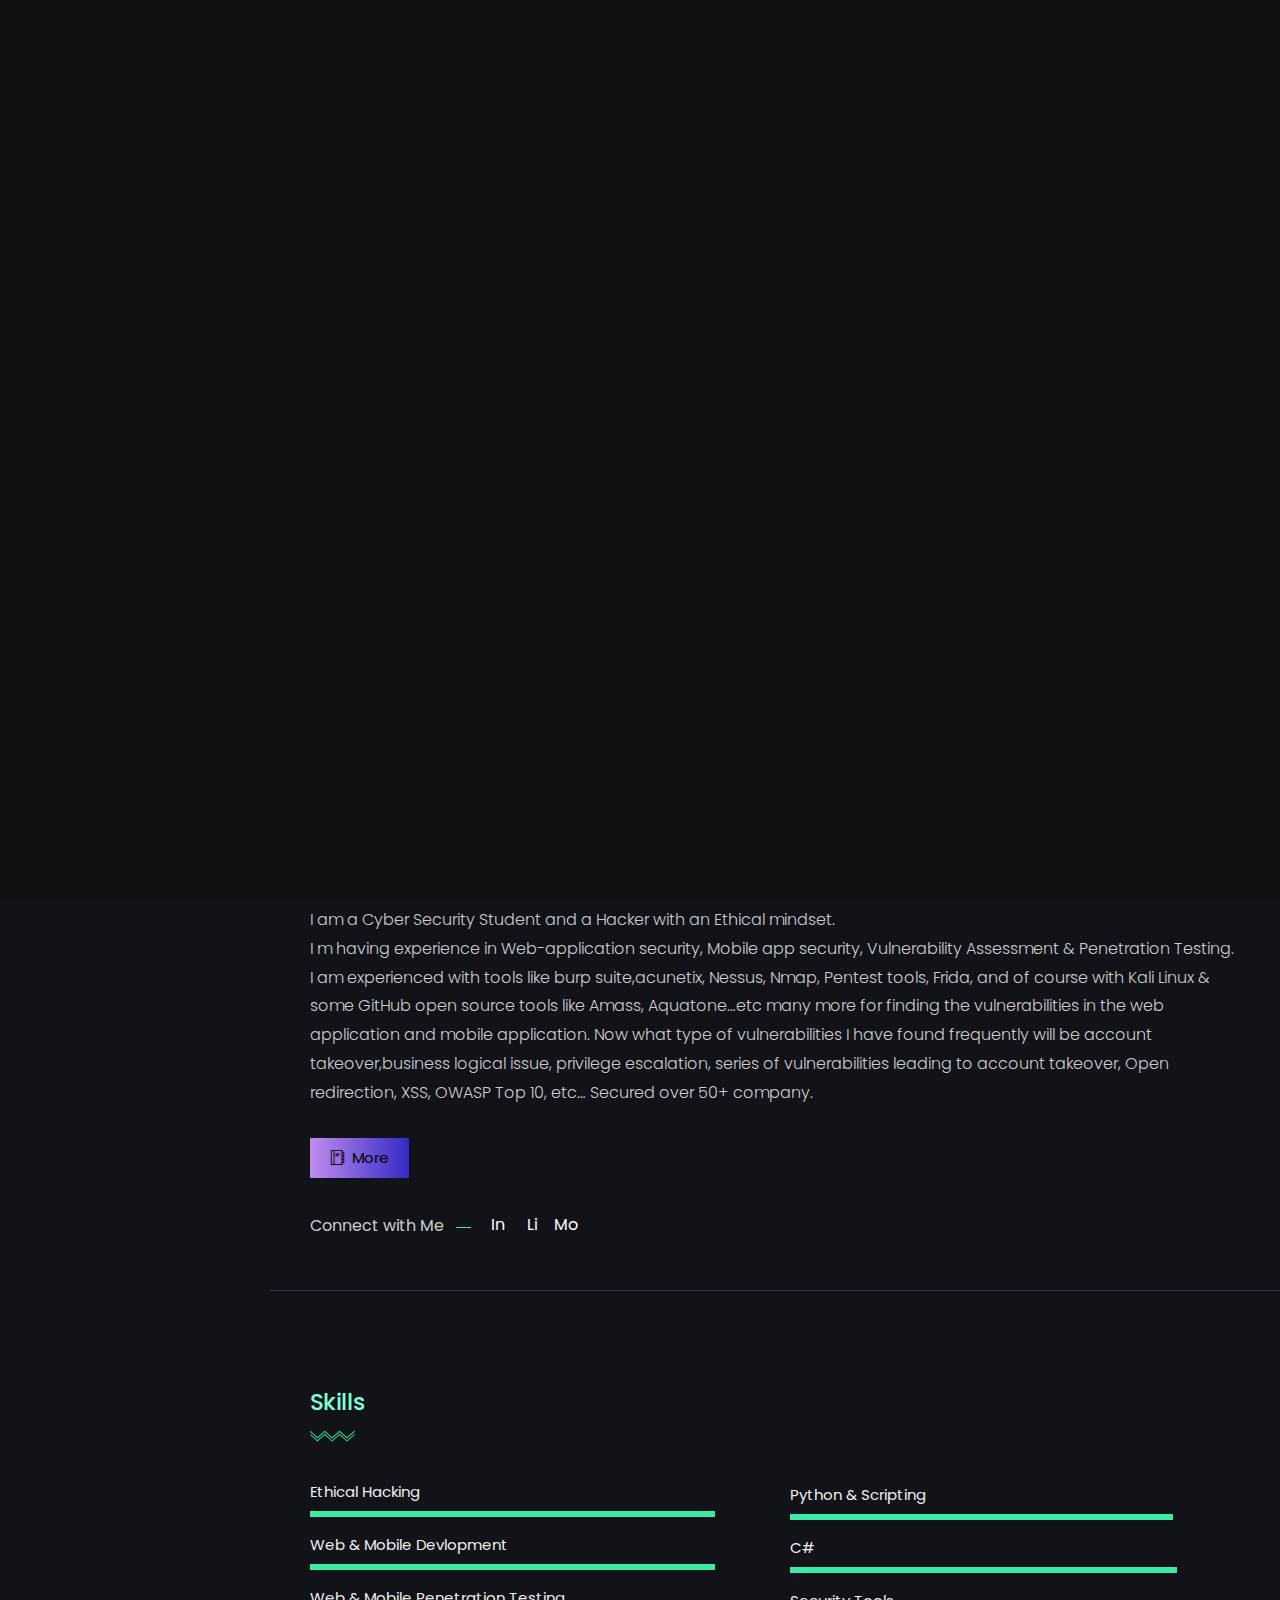
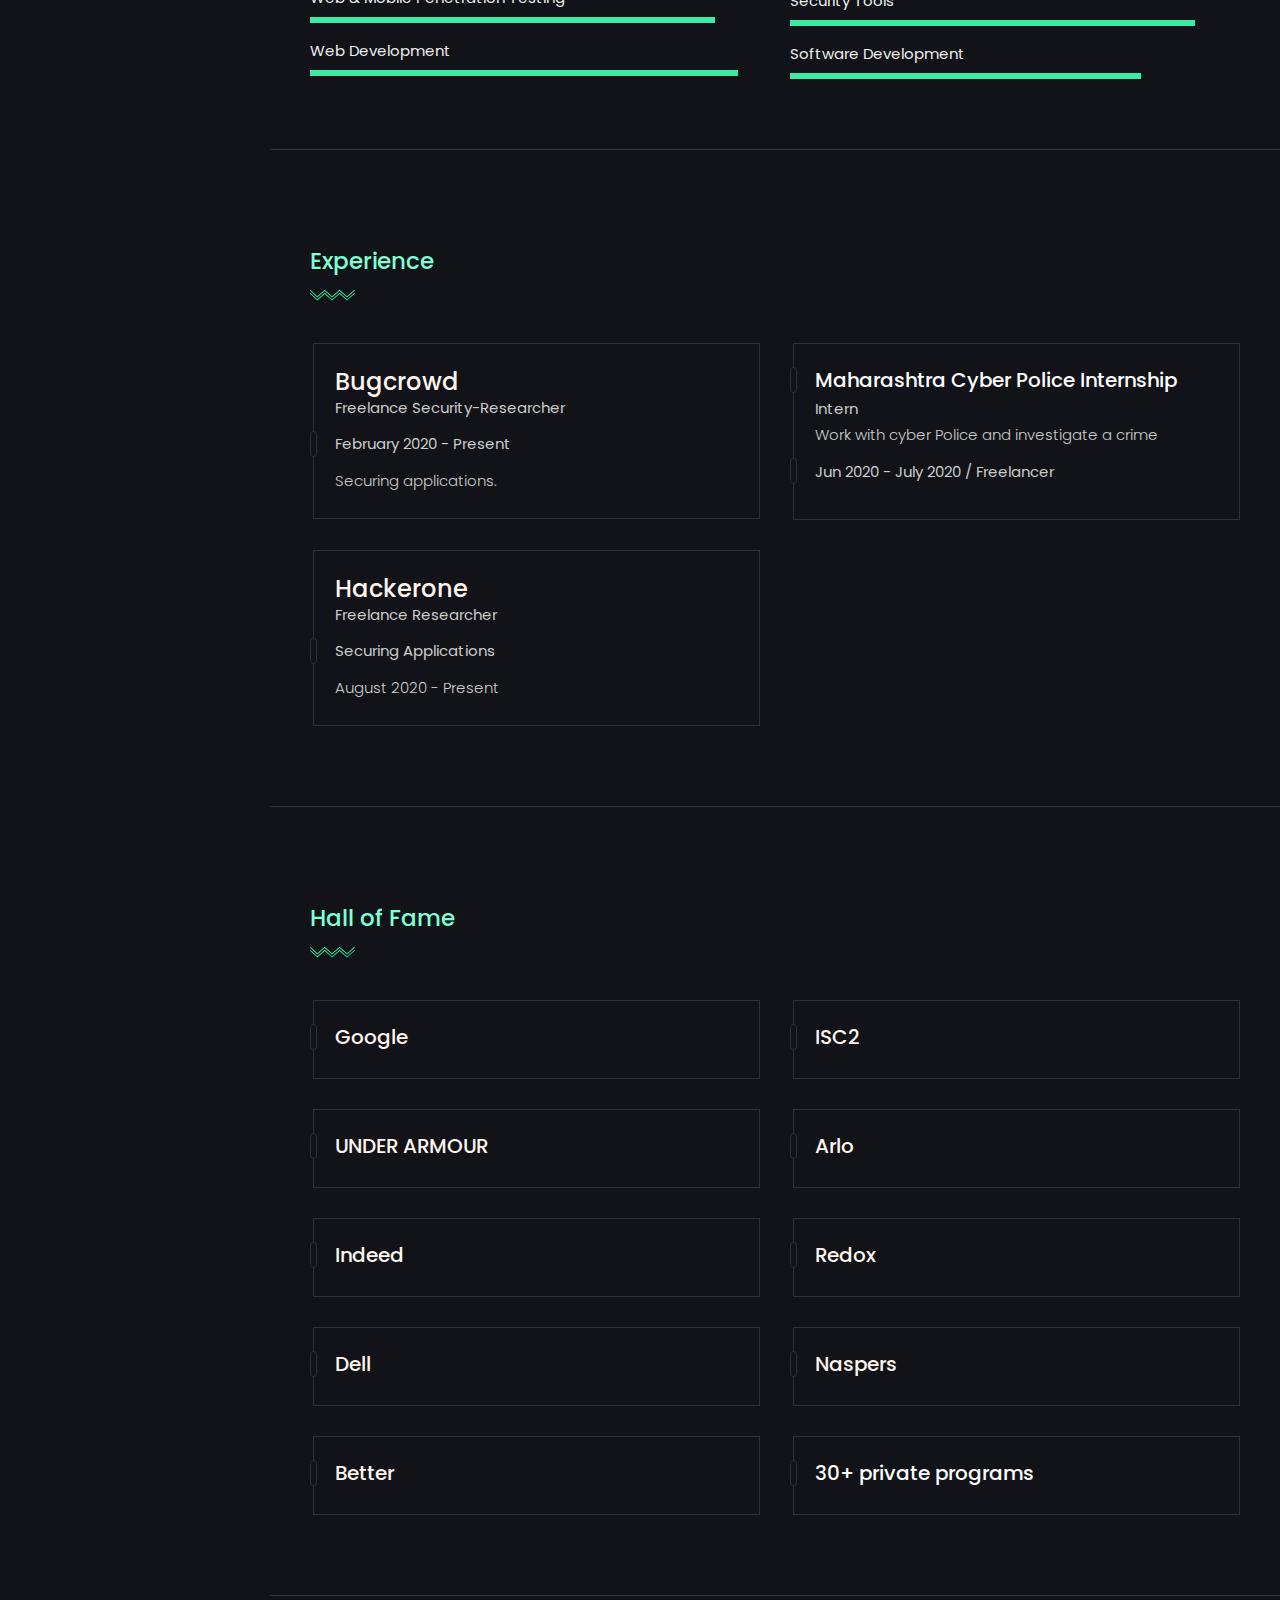
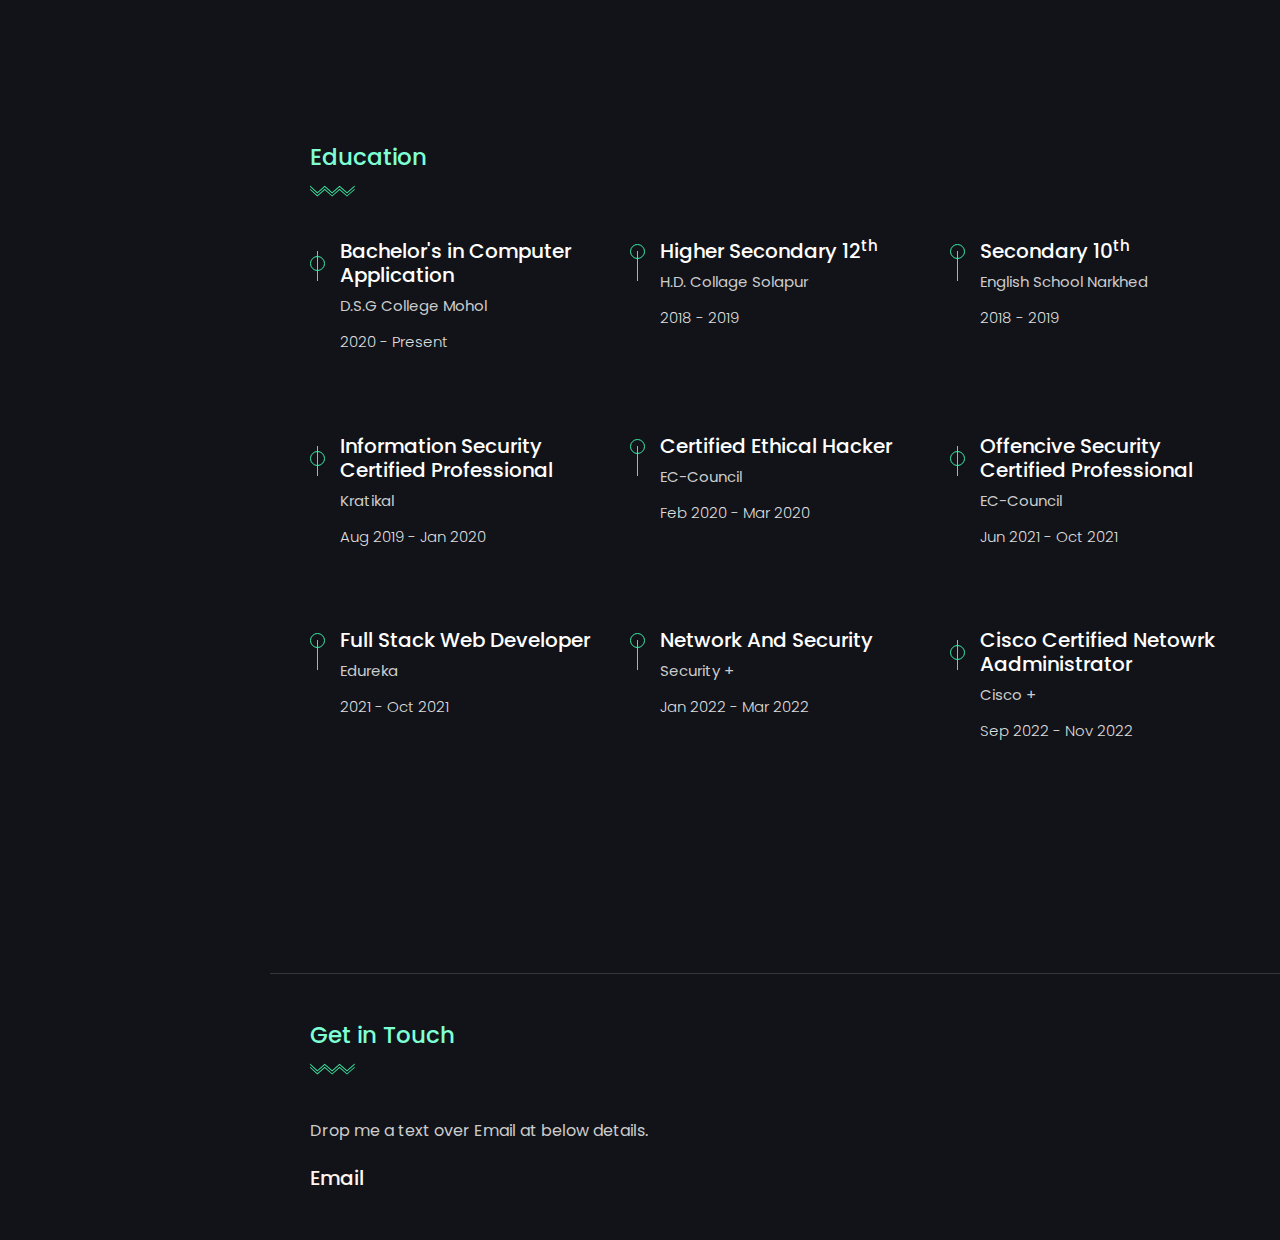
==== commit 66aa43c6: "Add files via upload" ====
--- a/index.html
+++ b/index.html
@@ -1,8 +1,6 @@
 <!DOCTYPE html>
 <html lang="en">
 <!-- 
-Coded with <3 by
-
 ░R░A░N░J░I░T░░K░O░░L░H░A░L░
 -->
 
@@ -10,20 +8,25 @@
 
 <head>
     <meta charset="utf-8">
-    <meta name="description" content="I am Ranjit Kolhal and I am a Cyber Security Student and a Hacker with an Ethical mindset.I m having experience in Web-app security, Mobile...">
-    <meta name="keywords" content="Ranjit kolhal, kolhal ranjit, ranjitkolhal, ranjit hacker, hacker ranjit, solapur Hacker, Bug Bounty Hunter, bugcrowd ranjit kolhal, google ranjit kolhal, maharashtra hacker">
+    <meta name="description"
+        content="I am Ranjit Kolhal and I am a Cyber Security Student and a Hacker with an Ethical mindset.I m having experience in Web-app security, Mobile...">
+    <meta name="keywords"
+        content="Ranjit kolhal, kolhal ranjit, ranjitkolhal, ranjit hacker, hacker ranjit, solapur Hacker, Bug Bounty Hunter, bugcrowd ranjit kolhal, google ranjit kolhal, maharashtra hacker">
     <meta name="author" content="Ranjit Kolhal">
     <meta http-equiv="x-ua-compatible" content="ie=edge">
-    <!-- <meta name="viewport" content="width=device-width, initial-scale=1"> -->
-    <!-- Google Tag Manager -->
-    <script>(function(w,d,s,l,i){w[l]=w[l]||[];w[l].push({'gtm.start':
-    new Date().getTime(),event:'gtm.js'});var f=d.getElementsByTagName(s)[0],
-    j=d.createElement(s),dl=l!='dataLayer'?'&l='+l:'';j.async=true;j.src=
-    'https://www.googletagmanager.com/gtm.js?id='+i+dl;f.parentNode.insertBefore(j,f);
-    })(window,document,'script','dataLayer','GTM-TP3PR9Q');</script>
+    <meta name="viewport" content="width=device-width, initial-scale=1" <!-- Google Tag Manager -->
+    <script>(function (w, d, s, l, i) {
+            w[l] = w[l] || []; w[l].push({
+                'gtm.start':
+                    new Date().getTime(), event: 'gtm.js'
+            }); var f = d.getElementsByTagName(s)[0],
+                j = d.createElement(s), dl = l != 'dataLayer' ? '&l=' + l : ''; j.async = true; j.src =
+                    'https://www.googletagmanager.com/gtm.js?id=' + i + dl; f.parentNode.insertBefore(j, f);
+        })(window, document, 'script', 'dataLayer', 'GTM-TP3PR9Q');</script>
     <!-- End Google Tag Manager -->
+
     <!-- Title -->
-    <title>Ranjit Kolhal - Computer Is My World </title>
+    <title>Ranjit Kolhal - Ethical Hacker</title>
     <!-- Favicon -->
     <link href="img/sitelogo.png" type="image/png" rel="icon">
 
@@ -34,10 +37,10 @@
 </head>
 
 <body id="body" data-spy="scroll" data-target="#menu-list">
-<!-- Google Tag Manager (noscript) -->
-<noscript><iframe src="https://www.googletagmanager.com/ns.html?id=GTM-TP3PR9Q"
-height="0" width="0" style="display:none;visibility:hidden"></iframe></noscript>
-<!-- End Google Tag Manager (noscript) -->
+    <!-- Google Tag Manager (noscript) -->
+    <noscript><iframe src="https://www.googletagmanager.com/ns.html?id=GTM-TP3PR9Q" height="0" width="0"
+            style="display:none;visibility:hidden"></iframe></noscript>
+    <!-- End Google Tag Manager (noscript) -->
     <!--  start page loader  -->
     <div id="preloader">
         <div class="scroll-static"></div>
@@ -73,8 +76,8 @@
                         </a>
                     </li>
                     <li class="nav-item">
-                        <a class="nav-link" href="#hall" data-text="Hall">
-                            <span>: )</span>Hall of Fame
+                        <a class="nav-link" href="#hall" data-text="Hall_of_Fame">
+                            <span>: )</span>Hall_of_Fame
                         </a>
                     </li>
                     </li>
@@ -108,7 +111,8 @@
                             </div>
                         </div>
                         <div class="col-5">
-                            <a href="contact.html" target="_blank" class="default-btn header-action-btn"><i class="ti-agenda"></i> contact</a>
+                            <a href="contact.html" target="_blank" class="default-btn header-action-btn"><i
+                                    class="ti-agenda"></i> contact</a>
                             <div class="default-btn menu-btn">
                                 <i class="ti-menu"></i>
                                 <i class="ti-close"></i>
@@ -127,7 +131,7 @@
                             <div class="hero-img wow fadeIn" data-wow-delay="0.2s">
                                 <div class="shape"></div>
                                 <!-- My image -->
-                                <img class="img-fluid" src="img/user." alt="Image">
+                                <img class="img-fluid" style="height: auto;" src="img/A7407222-2.jpg" alt="Image">
                             </div>
                         </div>
 
@@ -138,7 +142,9 @@
                                     <span class="wow slideInLeft" data-wow-delay=".2s">I'm, Ranjit Kolhal </span>
                                 </h2>
                                 <p>
-                                    <span class="wow slideInLeft" data-wow-delay=".8s">Bug Bounty Hunter | Bugcrowd Top 500 Hackers Globally | Penetration Tester | Blogger | Maharashtra cyber Police</span>
+                                    <span class="wow slideInLeft" data-wow-delay=".8s">Bug Bounty Hunter | Bugcrowd Top
+                                        500 Hackers Globally | Penetration Tester | Full Stack Web Developer | Maharashtra cyber
+                                        Police</span>
                                 </p>
                             </div>
                         </div>
@@ -157,9 +163,15 @@
                             <h3 class="wrapper-heading">About Me</h3>
 
                             <h4 class="about-sub-heading">Hey World, I am Ranjit Kolhal. Here a little about me :) </h4>
-                            <p class="about-text">I am a Cyber Security Student and a Hacker with an Ethical mindset.<br/> I m having experience in Web-application security, Mobile app security, Vulnerability Assessment & Penetration Testing. I am experienced with tools like
-                                burp suite,acunetix, Nessus, Nmap, Pentest tools, Frida, and of course with Kali Linux & some GitHub open source tools like Amass, Aquatone…etc many more for finding the vulnerabilities in the web application and mobile
-                                application. Now what type of vulnerabilities I have found frequently will be account takeover,business logical issue, privilege escalation, series of vulnerabilities leading to account takeover, Open redirection, XSS,
+                            <p class="about-text">I am a Cyber Security Student and a Hacker with an Ethical
+                                mindset.<br /> I m having experience in Web-application security, Mobile app security,
+                                Vulnerability Assessment & Penetration Testing. I am experienced with tools like
+                                burp suite,acunetix, Nessus, Nmap, Pentest tools, Frida, and of course with Kali Linux &
+                                some GitHub open source tools like Amass, Aquatone…etc many more for finding the
+                                vulnerabilities in the web application and mobile
+                                application. Now what type of vulnerabilities I have found frequently will be account
+                                takeover,business logical issue, privilege escalation, series of vulnerabilities leading
+                                to account takeover, Open redirection, XSS,
                                 OWASP Top 10, etc… Secured over 50+ company.</p>
                             <a href="#" target="_blank" class="default-btn"><i class="ti-agenda"></i> More</a>
 
@@ -167,9 +179,12 @@
                             <div class="social-links">
                                 <span>Connect with Me </span>
                                 <ul>
-                                    <li><a href="https://twitter.com/kolhalranjit" data-text="tw"><i class="ti-twitter"></i></a></li>
-                                    <li><a href="https://www.linkedin.com/in/ranjit-kolhal-b3650619b/" data-text="li"><i class="ti-linkedin"></i></a></li>
-                                    <li><a href="https://www.linkedin.com/in/ranjit-kolhal-b3650619b/" data-text="me"><i class="ti-mobile"></i></a></li>
+                                    <li><a href="https://www.instagram.com/kolhal_ranjit/" data-text="In"><i
+                                                class="ti-twitter"></i></a></li>
+                                    <li><a href="https://www.linkedin.com/in/ranjit-kolhal-b3650619b/" data-text="Li"><i
+                                                class="ti-linkedin"></i></a></li>
+                                    <li><a href="tel: +9176200751**" data-text="Mo"><i
+                                                class="ti-mobile"></i></a></li>
                                     </li>
                                 </ul>
                             </div>
@@ -190,21 +205,31 @@
                             <div class="skill-item">
                                 <p>Ethical Hacking</p>
                                 <div class="skill-wrap">
-                                    <div class="skill-percent wow slideInLeft" data-wow-delay=".1s" style="width:85%"></div>
+                                    <div class="skill-percent wow slideInLeft" data-wow-delay=".1s" style="width:90%">
+                                    </div>
                                 </div>
                             </div>
                             <!-- skill item -->
                             <div class="skill-item">
                                 <p>Web & Mobile Devlopment</p>
                                 <div class="skill-wrap">
-                                    <div class="skill-percent wow slideInLeft" data-wow-delay=".2s" style="width:90%"></div>
+                                    <div class="skill-percent wow slideInLeft" data-wow-delay=".2s" style="width:90%">
+                                    </div>
                                 </div>
                             </div>
                             <!-- skill item -->
                             <div class="skill-item">
                                 <p>Web & Mobile Penetration Testing</p>
                                 <div class="skill-wrap">
-                                    <div class="skill-percent wow slideInLeft" data-wow-delay=".3s" style="width:90%"></div>
+                                    <div class="skill-percent wow slideInLeft" data-wow-delay=".3s" style="width:90%">
+                                    </div>
+                                </div>
+                            </div>
+                            <div class="skill-item">
+                                <p>Web Development</p>
+                                <div class="skill-wrap">
+                                    <div class="skill-percent wow slideInLeft" data-wow-delay=".3s" style="width:95%">
+                                    </div>
                                 </div>
                             </div>
                         </div>
@@ -213,23 +238,33 @@
                             <br><br><br><br>
                             <!-- skill item -->
                             <div class="skill-item">
-                                <p>Python & Java</p>
-                                <div class="skill-wrap">
-                                    <div class="skill-percent wow slideInLeft" data-wow-delay=".4s" style="width:85%"></div>
+                                <p>Python & Scripting</p>
+                                <div class="skill-wrap">
+                                    <div class="skill-percent wow slideInLeft" data-wow-delay=".4s" style="width:85%">
+                                    </div>
                                 </div>
                             </div>
                             <!-- skill item -->
                             <div class="skill-item">
                                 <p>C#</p>
                                 <div class="skill-wrap">
-                                    <div class="skill-percent wow slideInLeft" data-wow-delay=".5s" style="width:86%"></div>
+                                    <div class="skill-percent wow slideInLeft" data-wow-delay=".5s" style="width:86%">
+                                    </div>
                                 </div>
                             </div>
                             <!-- skill item -->
                             <div class="skill-item">
                                 <p>Security Tools</p>
                                 <div class="skill-wrap">
-                                    <div class="skill-percent wow slideInLeft" data-wow-delay=".6s" style="width:90%"></div>
+                                    <div class="skill-percent wow slideInLeft" data-wow-delay=".6s" style="width:90%">
+                                    </div>
+                                </div>
+                            </div>
+                            <div class="skill-item">
+                                <p>Software Development</p>
+                                <div class="skill-wrap">
+                                    <div class="skill-percent wow slideInLeft" data-wow-delay=".6s" style="width:78%">
+                                    </div>
                                 </div>
                             </div>
                             <!-- skill item -->
@@ -252,7 +287,7 @@
                         <div class="col-md-6">
                             <div class="experience-single">
                                 <h4><a href="https://www.bugcrowd.com/ranjit_kolhal" target="_blank">Bugcrowd</a></h4>
-                                <p class="position-name">Freelance Researcher</p>
+                                <p class="position-name">Freelance Security-Researcher</p>
                                 <p class="mute-text">February 2020 - Present</p>
                                 <p class="company-info">Securing applications.</p>
                             </div>
@@ -263,8 +298,8 @@
                             <div class="experience-single">
                                 <h4 class="company">Maharashtra Cyber Police Internship</h4>
                                 <p class="position-name">Intern</p>
-                                <p class="company-info"></p>
-                                <p class="mute-text">Jun 2020 - July 2020</p>
+                                <p class="company-info">Work with cyber Police and investigate a crime</p>
+                                <p class="mute-text">Jun 2020 - July 2020 / Freelancer</p>
                             </div>
                         </div>
 
@@ -277,6 +312,15 @@
                             </div>
                         </div>
 
+                        <!-- <div class="col-md-6">
+                            <div class="experience-single">
+                                <h4><a href="https://www.Hackerone/ranjitkolhal/" target="_blank">Hackerone</a></h4>
+                                <p class="position-name">Cyber</p>
+                                <p class="mute-text">Securing Applications</p>
+                                <p class="company-info">August 2020 - Present</p>
+                            </div>
+                        </div> -->
+
                     </div>
                 </div>
             </div>
@@ -293,52 +337,62 @@
                         </div>
                         <div class="col-md-6">
                             <div class="experience-single">
-                                <h4 class="company"><a href="https://bughunter.withgoogle.com/profile/a9fd8760-44ab-4ca0-beca-a0ad62b50d75" target="_blank">Google</a></h4>
-                            </div>
-                        </div>
-                        <div class="col-md-6">
-                            <div class="experience-single">
-                                <h4 class="company"><a href="https://bugcrowd.com/isc2/hall-of-fame" target="_blank">ISC2</a></h4>
-                            </div>
-                        </div>
-                        <div class="col-md-6">
-                            <div class="experience-single">
-                                <h4 class="company"><a href="https://bugcrowd.com/underarmour/hall-of-fame" target="_blank">UNDER ARMOUR</a></h4>
-                            </div>
-                        </div>
-                        <div class="col-md-6">
-                            <div class="experience-single">
-                                <h4 class="company"><a href="https://bugcrowd.com/arlokudos/hall-of-fame" target="_blank">Arlo</a></h4>
-                            </div>
-                        </div>
-                        <div class="col-md-6">
-                            <div class="experience-single">
-                                <h4 class="company"><a href="https://bugcrowd.com/indeed/hall-of-fame" target="_blank">Indeed</a></h4>
-                            </div>
-                        </div>
-                        <div class="col-md-6">
-                            <div class="experience-single">
-                                <h4 class="company"><a href="https://bugcrowd.com/redox/hall-of-fame" target="_blank">Redox</a></h4>
-                            </div>
-                        </div>
-                        <div class="col-md-6">
-                            <div class="experience-single">
-                                <h4 class="company"><a href="https://bugcrowd.com/dell/hall-of-fame" target="_blank">Dell</a></h4>
-                            </div>
-                        </div>
-                        <div class="col-md-6">
-                            <div class="experience-single">
-                                <h4 class="company"><a href="https://bugcrowd.com/naspers/hall-of-fame" target="_blank">Naspers</a></h4>
-                            </div>
-                        </div>
-                        <div class="col-md-6">
-                            <div class="experience-single">
-                                <h4 class="company"><a href="https://bugcrowd.com/better/hall-of-fame" target="_blank">Better</a></h4>
-                            </div>
-                        </div>
-                        <div class="col-md-6">
-                            <div class="experience-single">
-                                <h4 class="company"><a target="_blank">10+ private programs</a></h4>
+                                <h4 class="company"><a
+                                        href="https://bughunter.withgoogle.com/profile/a9fd8760-44ab-4ca0-beca-a0ad62b50d75"
+                                        target="_blank">Google</a></h4>
+                            </div>
+                        </div>
+                        <div class="col-md-6">
+                            <div class="experience-single">
+                                <h4 class="company"><a href="https://bugcrowd.com/isc2/hall-of-fame"
+                                        target="_blank">ISC2</a></h4>
+                            </div>
+                        </div>
+                        <div class="col-md-6">
+                            <div class="experience-single">
+                                <h4 class="company"><a href="https://bugcrowd.com/underarmour/hall-of-fame"
+                                        target="_blank">UNDER ARMOUR</a></h4>
+                            </div>
+                        </div>
+                        <div class="col-md-6">
+                            <div class="experience-single">
+                                <h4 class="company"><a href="https://bugcrowd.com/arlokudos/hall-of-fame"
+                                        target="_blank">Arlo</a></h4>
+                            </div>
+                        </div>
+                        <div class="col-md-6">
+                            <div class="experience-single">
+                                <h4 class="company"><a href="https://bugcrowd.com/indeed/hall-of-fame"
+                                        target="_blank">Indeed</a></h4>
+                            </div>
+                        </div>
+                        <div class="col-md-6">
+                            <div class="experience-single">
+                                <h4 class="company"><a href="https://bugcrowd.com/redox/hall-of-fame"
+                                        target="_blank">Redox</a></h4>
+                            </div>
+                        </div>
+                        <div class="col-md-6">
+                            <div class="experience-single">
+                                <h4 class="company"><a href="https://bugcrowd.com/dell/hall-of-fame"
+                                        target="_blank">Dell</a></h4>
+                            </div>
+                        </div>
+                        <div class="col-md-6">
+                            <div class="experience-single">
+                                <h4 class="company"><a href="https://bugcrowd.com/naspers/hall-of-fame"
+                                        target="_blank">Naspers</a></h4>
+                            </div>
+                        </div>
+                        <div class="col-md-6">
+                            <div class="experience-single">
+                                <h4 class="company"><a href="https://bugcrowd.com/better/hall-of-fame"
+                                        target="_blank">Better</a></h4>
+                            </div>
+                        </div>
+                        <div class="col-md-6">
+                            <div class="experience-single">
+                                <h4 class="company"><a target="_blank">30+ private programs</a></h4>
                             </div>
                         </div>
 
@@ -358,22 +412,63 @@
                             <div class="education-single">
                                 <h4 class="course-name">Bachelor's in Computer Application</h4>
                                 <p class="institute">D.S.G College Mohol</p>
-                                <p class="mute-text">2020 - Running</p>
-                            </div>
-                        </div>
-                        <div class="col-lg-4 col-md-6 col-sm-6">
-                            <div class="education-single">
-                                <h4 class="course-name">Higher Secondary</h4>
-                                <p class="institute">Kai. Shahajirao Patil School Narkhed</p>
+                                <p class="mute-text">2020 - Present</p>
+                            </div>
+                        </div>
+                        <div class="col-lg-4 col-md-6 col-sm-6">
+                            <div class="education-single">
+                                <h4 class="course-name">Higher Secondary 12<sup>th</sup></h4>
+                                <p class="institute">H.D. Collage Solapur</p>
                                 <p class="mute-text">2018 - 2019</p>
                             </div>
                         </div>
-
-                        <div class="col-lg-4 col-md-6 col-sm-6">
-                            <div class="education-single">
-                                <h4 class="course-name">Secondary 10[]</h4>
-                                <p class="institute">Kai. Shahajirao Patil School Narkhed</p>
+                        <div class="col-lg-4 col-md-6 col-sm-6">
+                            <div class="education-single">
+                                <h4 class="course-name">Secondary 10<sup>th</sup></h4>
+                                <p class="institute">English School Narkhed</p>
                                 <p class="mute-text">2018 - 2019</p>
+                            </div>
+                        </div>
+                        <div class="col-lg-4 col-md-6 col-sm-6">
+                            <div class="education-single">
+                                <h4 class="course-name">Information Security Certified Professional</h4>
+                                <p class="institute">Kratikal</p>
+                                <p class="mute-text"> Aug 2019 - Jan 2020</p>
+                            </div>
+                        </div>
+                        <div class="col-lg-4 col-md-6 col-sm-6">
+                            <div class="education-single">
+                                <h4 class="course-name">Certified Ethical Hacker</h4>
+                                <p class="institute">EC-Council</p>
+                                <p class="mute-text"> Feb 2020 - Mar 2020</p>
+                            </div>
+                        </div>
+                        <div class="col-lg-4 col-md-6 col-sm-6">
+                            <div class="education-single">
+                                <h4 class="course-name">Offencive Security Certified Professional</h4>
+                                <p class="institute">EC-Council</p>
+                                <p class="mute-text"> Jun 2021 - Oct 2021</p>
+                            </div>
+                        </div>
+                        <div class="col-lg-4 col-md-6 col-sm-6">
+                            <div class="education-single">
+                                <h4 class="course-name">Full Stack Web Developer</h4>
+                                <p class="institute">Edureka</p>
+                                <p class="mute-text">  2021 - Oct 2021</p>
+                            </div>
+                        </div>
+                        <div class="col-lg-4 col-md-6 col-sm-6">
+                            <div class="education-single">
+                                <h4 class="course-name">Network And Security</h4>
+                                <p class="institute">Security +</p>
+                                <p class="mute-text"> Jan 2022 - Mar 2022</p>
+                            </div>
+                        </div>
+                        <div class="col-lg-4 col-md-6 col-sm-6">
+                            <div class="education-single">
+                                <h4 class="course-name">Cisco Certified Netowrk Aadministrator</h4>
+                                <p class="institute">Cisco +</p>
+                                <p class="mute-text"> Sep 2022 - Nov 2022</p>
                             </div>
                         </div>
                     </div>
@@ -392,7 +487,6 @@
                         <div class="col-lg-12 col-md-12">
                             <div class="contact-info">
                                 <h5 class="cont"><a href="mailto:rkhackle@gmail.com" target="_blank">Email</a></h5>
-                                <!-- <p><span class="">rkhackle@gmail.com</span></p> -->
                             </div>
                         </div>
                     </div>
@@ -431,4 +525,4 @@
 </body>
 
 
-</html>
+</html>--- a/css/main.css
+++ b/css/main.css
@@ -714,9 +714,8 @@
     content: "";
     height: 100%;
     width: 50%;
-    /* background-color: #3deaa4; */
     right: 0;
-    top: -15px;
+    top: -20px;
     z-index: -2;
 }
 
@@ -731,7 +730,7 @@
     position: absolute;
     z-index: -1;
     left: 0;
-    /* top: 0; */
+    top: 0;
     bottom: 0;
     height: 100%;
     width: 100%;
@@ -741,12 +740,17 @@
 /* here is image border */
 
 .home-wrapper .hero-img .shape::before {
-    content: "\e687";
+    content: "\e600";
+    -webkit-content: "\e600";
+    -moz-content: "\e600";
+    -ms-content: "\e600";
+    -o-content: "\e600";
     font-size: 48vw;
     color: #111318;
     line-height: 1;
     font-weight: normal;
     font-family: 'Poppins';
+    border-collapse: collapse;
     z-index: -1;
     position: absolute;
     top: 40%;
--- a/css/responsive.css
+++ b/css/responsive.css
@@ -0,0 +1,173 @@
+
+/* Large devices (desktops, 991px and down) */
+
+@media (max-width: 991px) {
+    .hero-content .intro-name {
+        font-size: 48px;
+    }
+    .hero-content p span {
+        font-size: 16px;
+    }
+    .contact-info {
+        margin-bottom: 40px;
+    }
+    .nav-bar {
+        width: 245px;
+    }
+    .main-content {
+        width: calc(100% - 245px);
+    }
+    header.fixed {
+        max-width: calc(100% - 245px);
+    }
+}
+
+@media (max-width: 800px) and (min-width:768px) {
+    .hero-content .intro-name {
+        font-size: 36px;
+    }
+}
+
+/* Medium devices (tablets, 768px and down) */
+
+@media (max-width: 767px) {
+    .home-wrapper .hero-img .shape::before {
+        font-size: 70vw;
+    }
+    .hero-content {
+        padding-left: 0;
+    }
+    .default-btn.header-action-btn {
+        display: none;
+    }
+    .nav-bar {
+        left: -275px;
+    }
+    .nav-bar.show {
+        left: 0;
+    }
+    .main-content {
+        width: 100%;
+    }
+    header.fixed,
+    body.noscroll header.fixed {
+        max-width: 100%;
+    }
+    body.noscroll {
+        padding-right: 0;
+    }
+    .menu-btn {
+        display: block;
+    }
+    .default-btn.header-action-btn {
+        margin-right: 50px;
+    }
+    .home-wrapper .hero-img .shape::before {
+        font-size: 100vw;
+    }
+    .skills-wrapper .margin-on-md {
+        margin-bottom: 30px;
+    }
+    .hero-content .intro-name {
+        font-size: 40px;
+    }
+}
+
+/* Small devices (mobile, 575px and down) */
+@media (max-width: 575px) {
+    .hero-content .intro-name {
+        font-size: 32px;
+    }
+    .hero-content p span {
+        padding-left: 30px;
+    }
+    .hero-content p span::after {
+        height: 1px;
+        top: 14px;
+        width: 20px;
+    }
+    .wrapper {
+        padding: 65px 0;
+    }
+    .blog-title {
+        font-size: 20px;
+    }
+    .hero-content {
+        margin-top: 70px;
+    }
+    .clients-carousel .client-img::after {
+        font-size: 14px;
+    }
+    .hero-content p {
+        font-size: 18px;
+    }
+    .hero-content p::after {
+        top: 15px;
+    }
+    .service-item span {
+        margin-bottom: 20px;
+    }
+    .service-wrapper {
+        padding-bottom: 30px;
+    }
+    .service-item {
+        margin-bottom: 35px;
+    }
+    .home-wrapper {
+        padding: 80px 0;
+        padding-bottom: 60px;
+    }
+    .filter-buttons {
+        margin-bottom: 25px;
+    }
+    .filter-buttons button {
+        margin-right: 15px;
+        margin-bottom: 15px;
+    }
+    .skills-wrapper {
+        padding-bottom: 45px;
+    }
+    .education-wrapper {
+        padding-bottom: 20px;
+    }
+    .experience-wrapper {
+        padding-bottom: 34px;
+    }
+    .works-wrapper {
+        padding-bottom: 58px;
+    }
+    .blogs-wrapper {
+        padding-bottom: 28px;
+    }
+    .footer-social a {
+        padding: 0 4px;
+        font-size: 15px;
+    }
+}
+
+/* extraSmall devices ( 400px and down) */
+@media (max-width: 415px) {
+    .main-content .container-fluid {
+        padding-left: 20px;
+        padding-right: 20px;
+    }
+    .scroll-to-top {
+        right: 20px;
+    }
+    .scroll-to-top.show {
+        bottom: 20px;
+    }
+    .clients-carousel .client-img::after {
+        font-size: 20px;
+    }
+}
+
+@media (max-height: 540px) {
+    .nav-footer {
+        position: static;
+        margin-bottom: 30px;
+    }
+    .scroll-indicator {
+        display: none;
+    }
+}
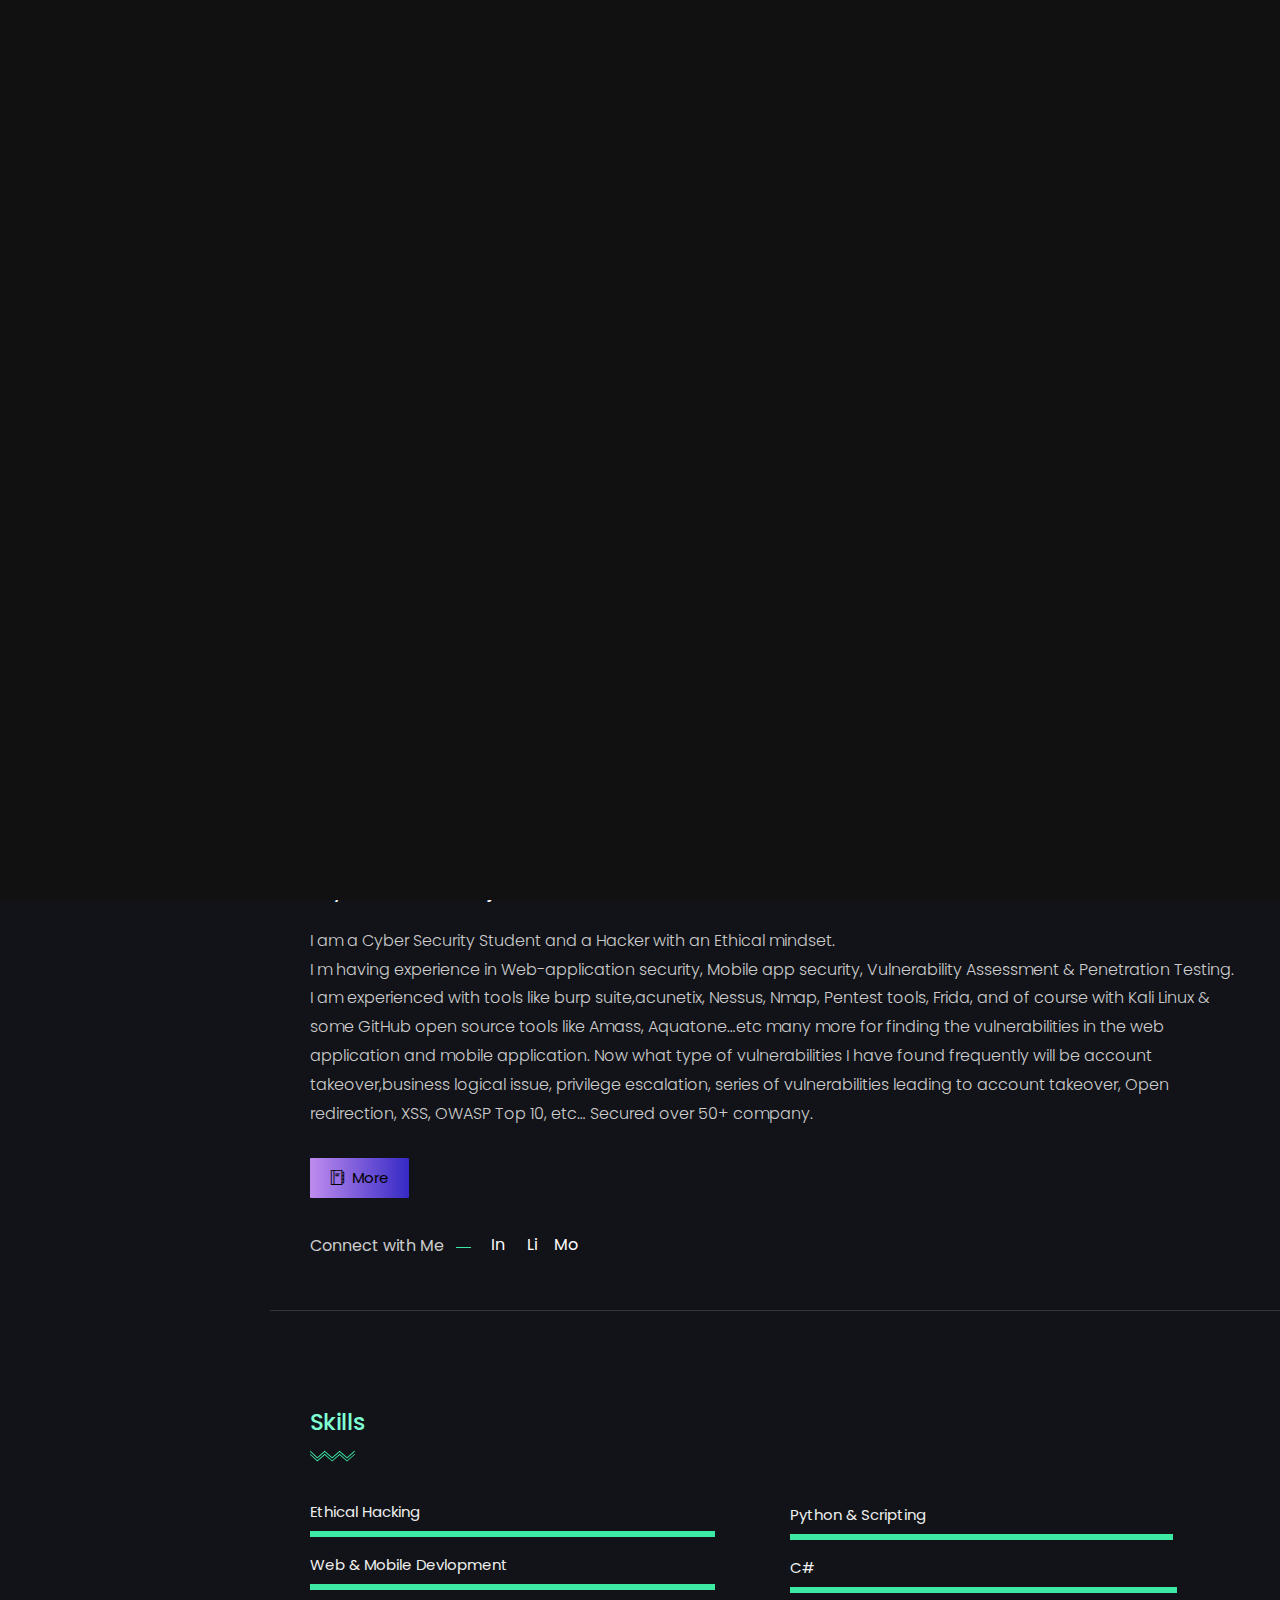
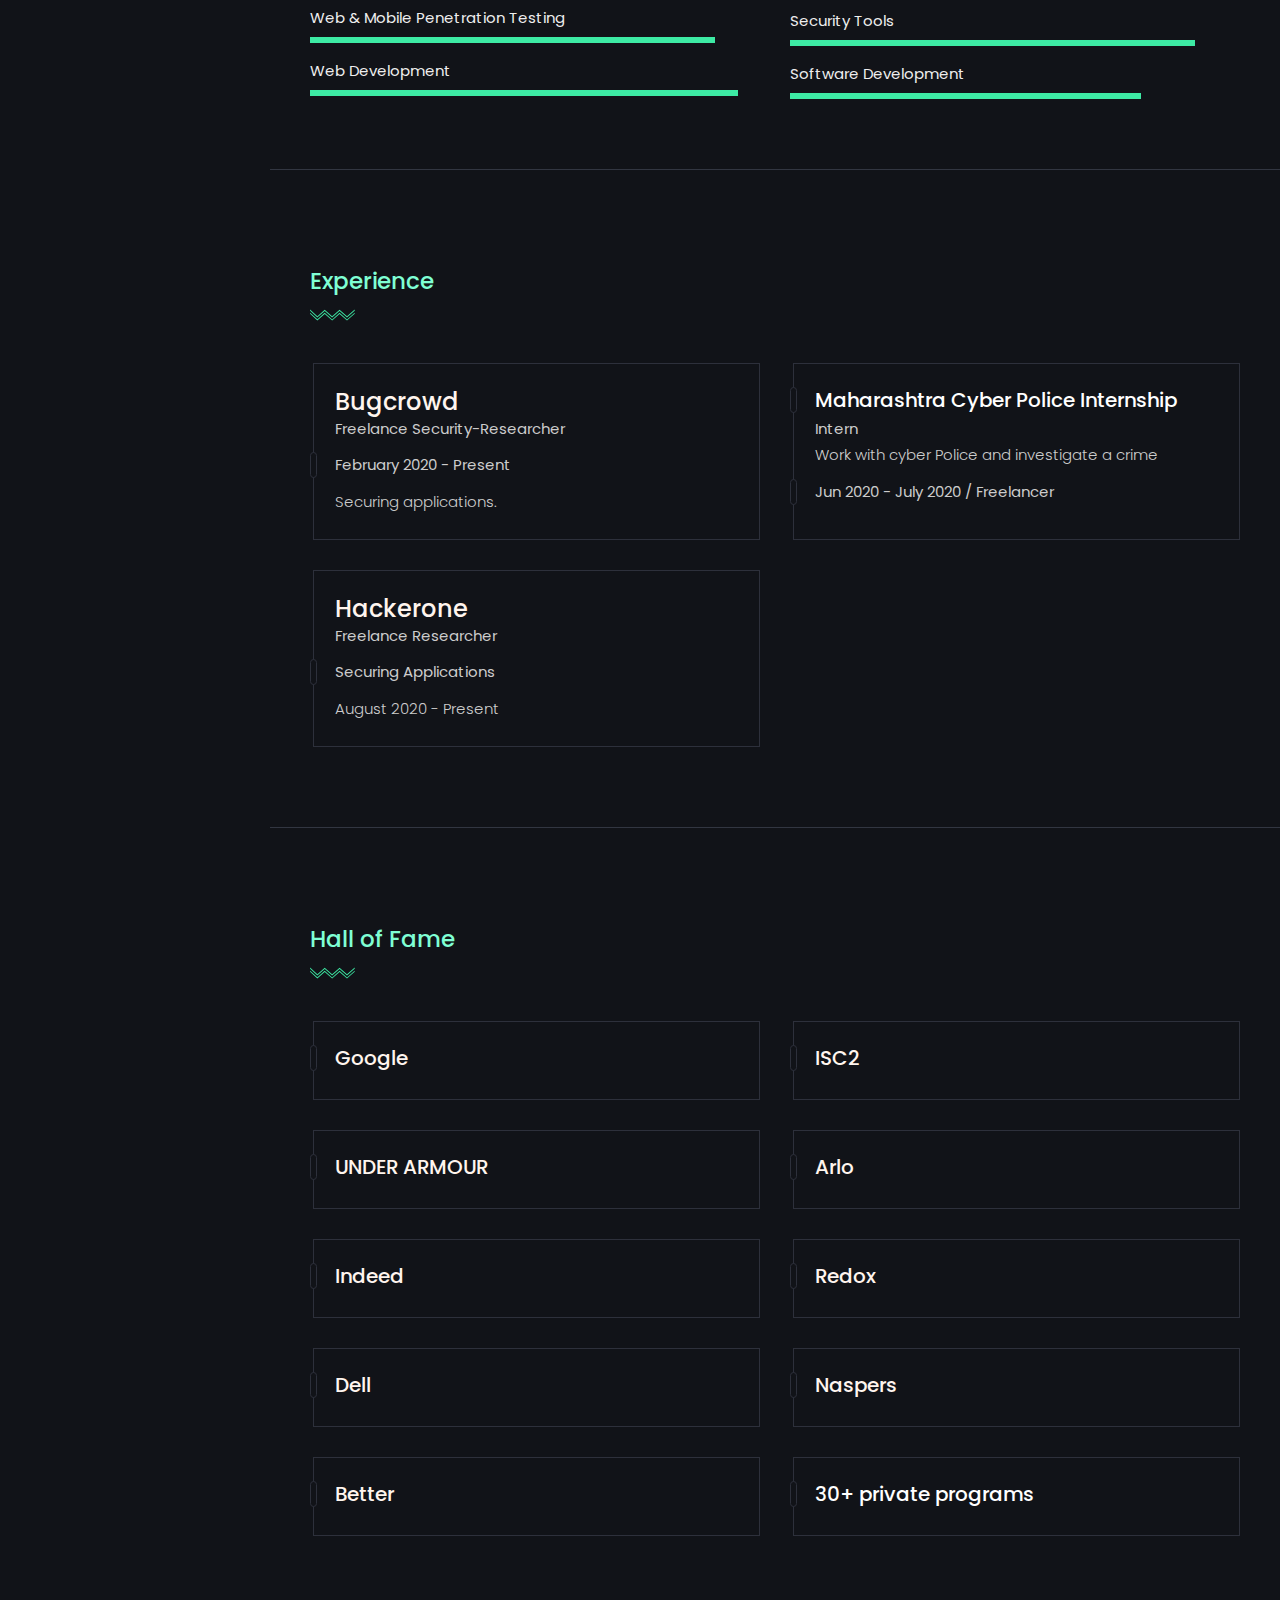
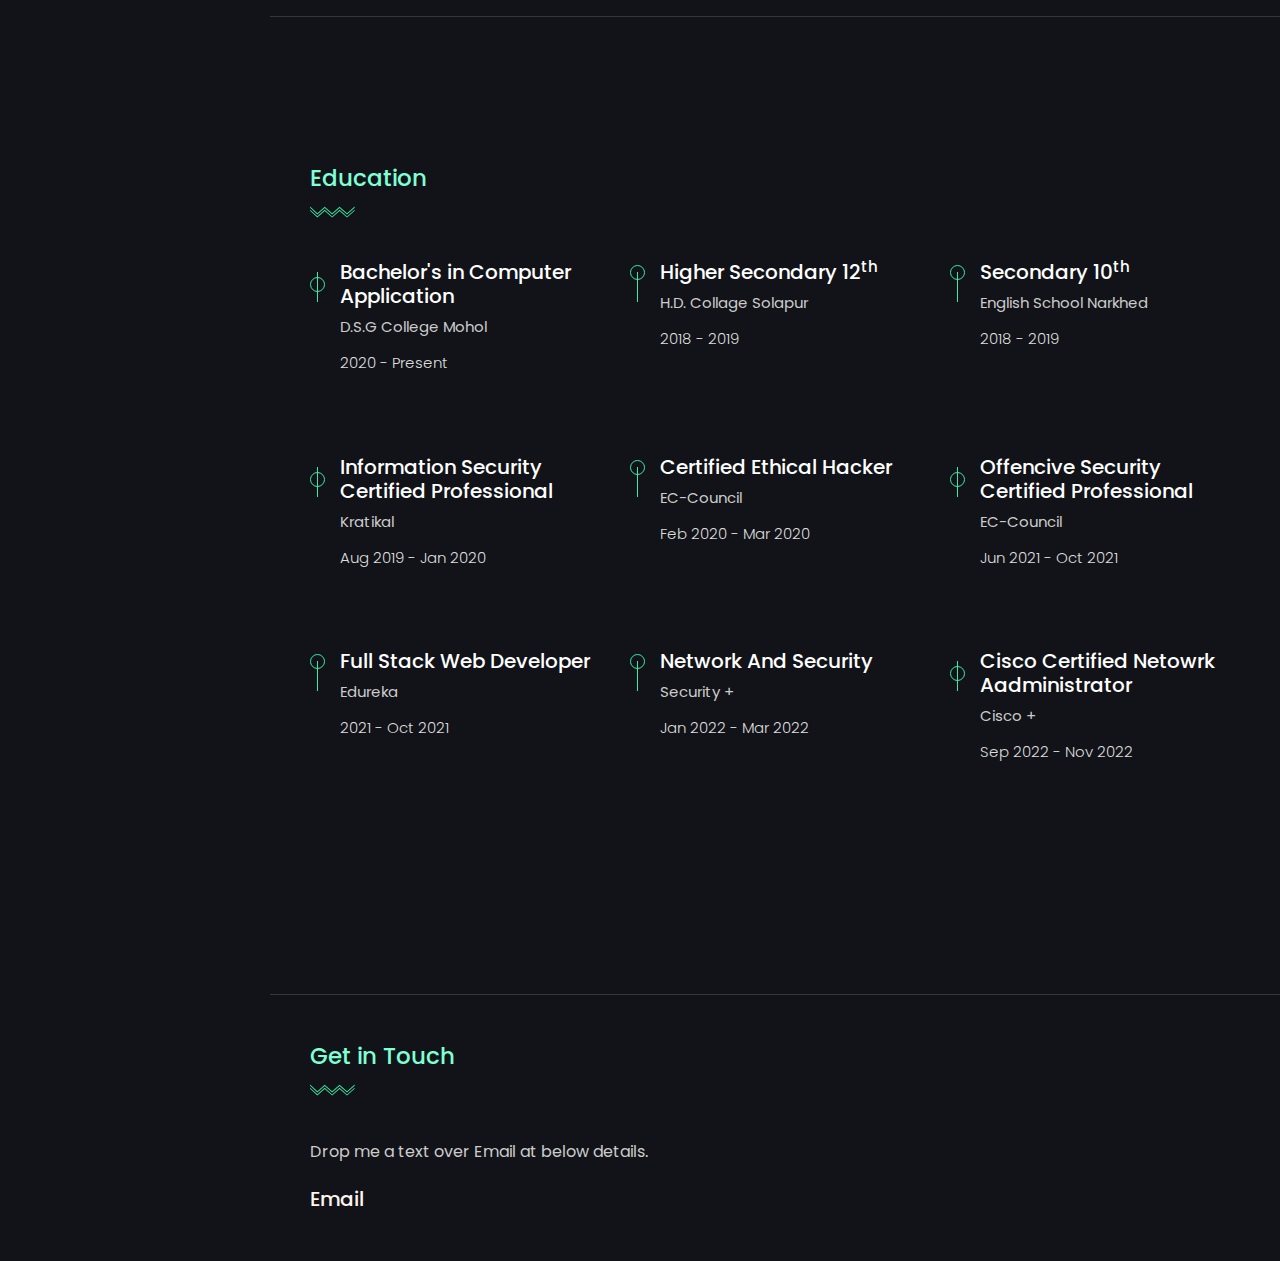
==== commit ef750440: "Update index.html" ====
--- a/index.html
+++ b/index.html
@@ -131,7 +131,7 @@
                             <div class="hero-img wow fadeIn" data-wow-delay="0.2s">
                                 <div class="shape"></div>
                                 <!-- My image -->
-                                <img class="img-fluid" style="height: auto;" src="img/A7407222-2.jpg" alt="Image">
+                                <img class="img-fluid"  src="./img/bd0ac819-13cf-4c84-be51-99c82d2ff304.jpg"  alt="Image">
                             </div>
                         </div>
 
@@ -525,4 +525,4 @@
 </body>
 
 
-</html>+</html>
